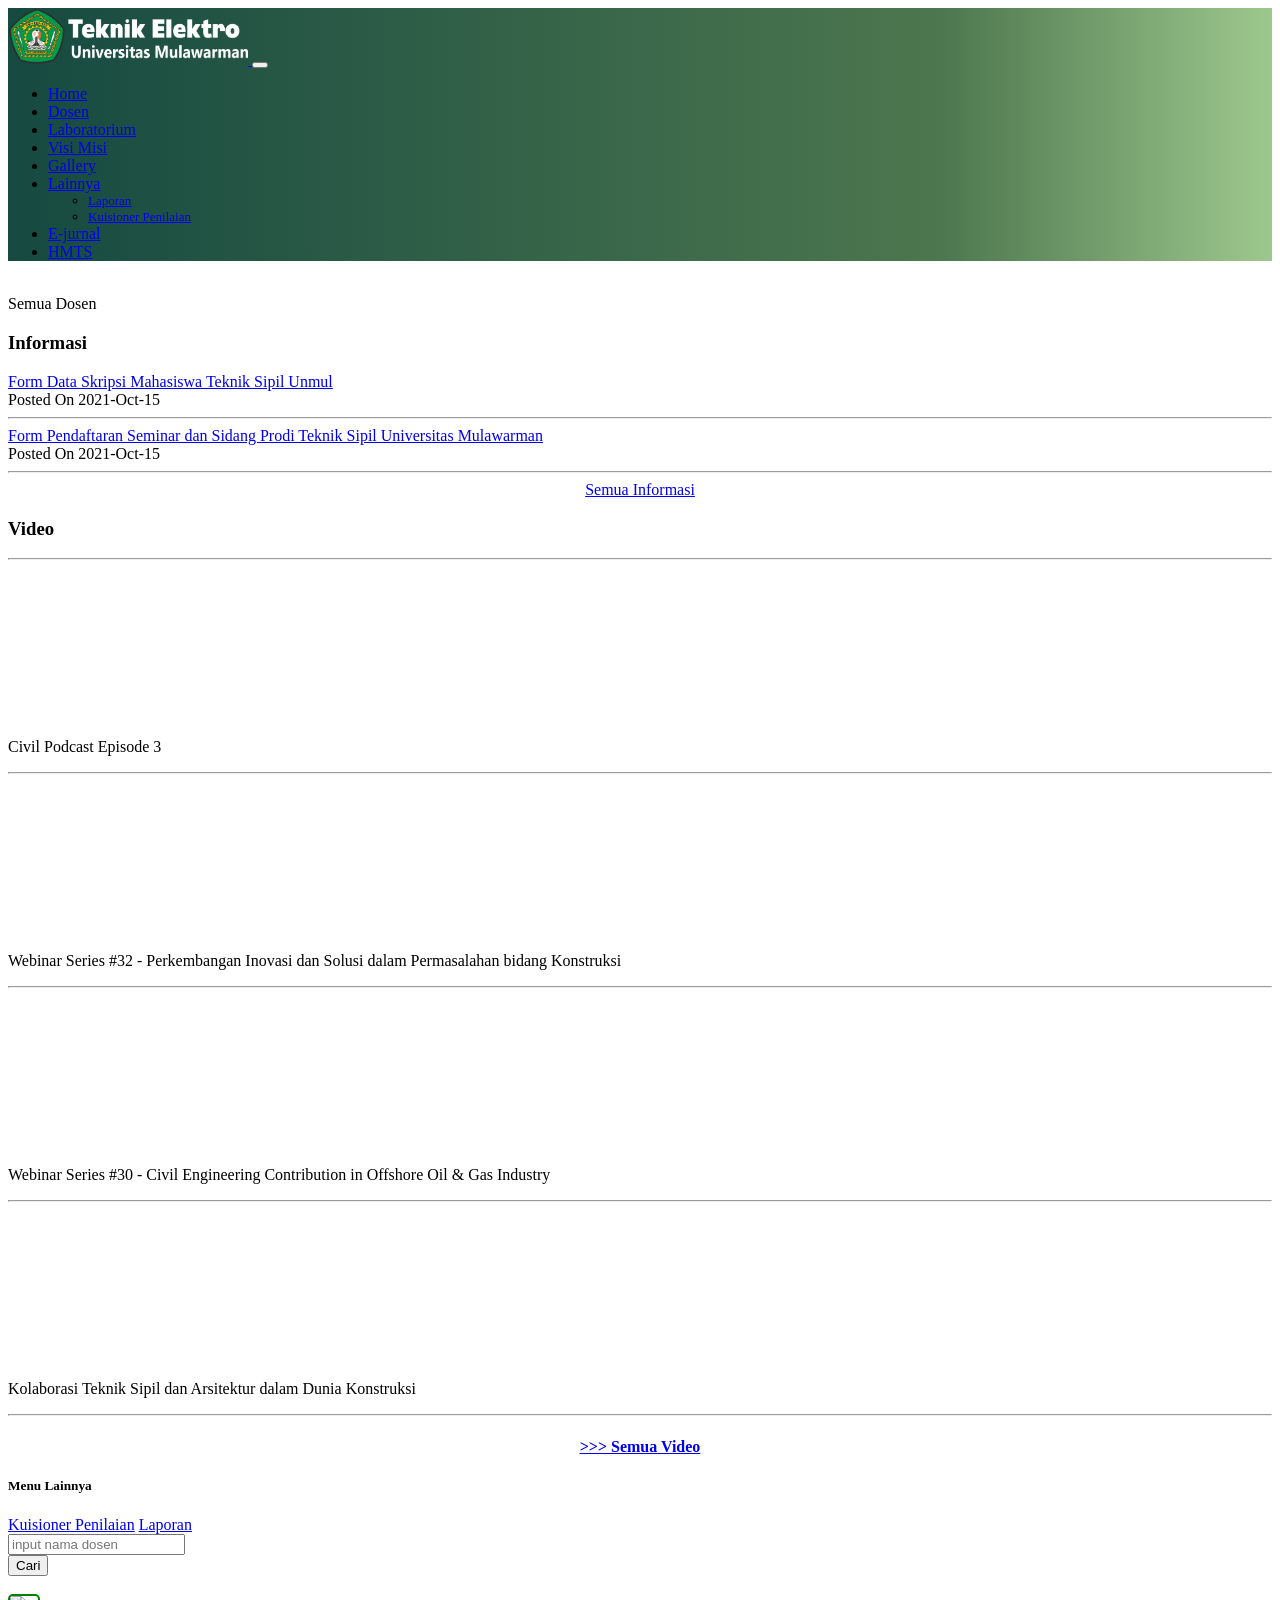
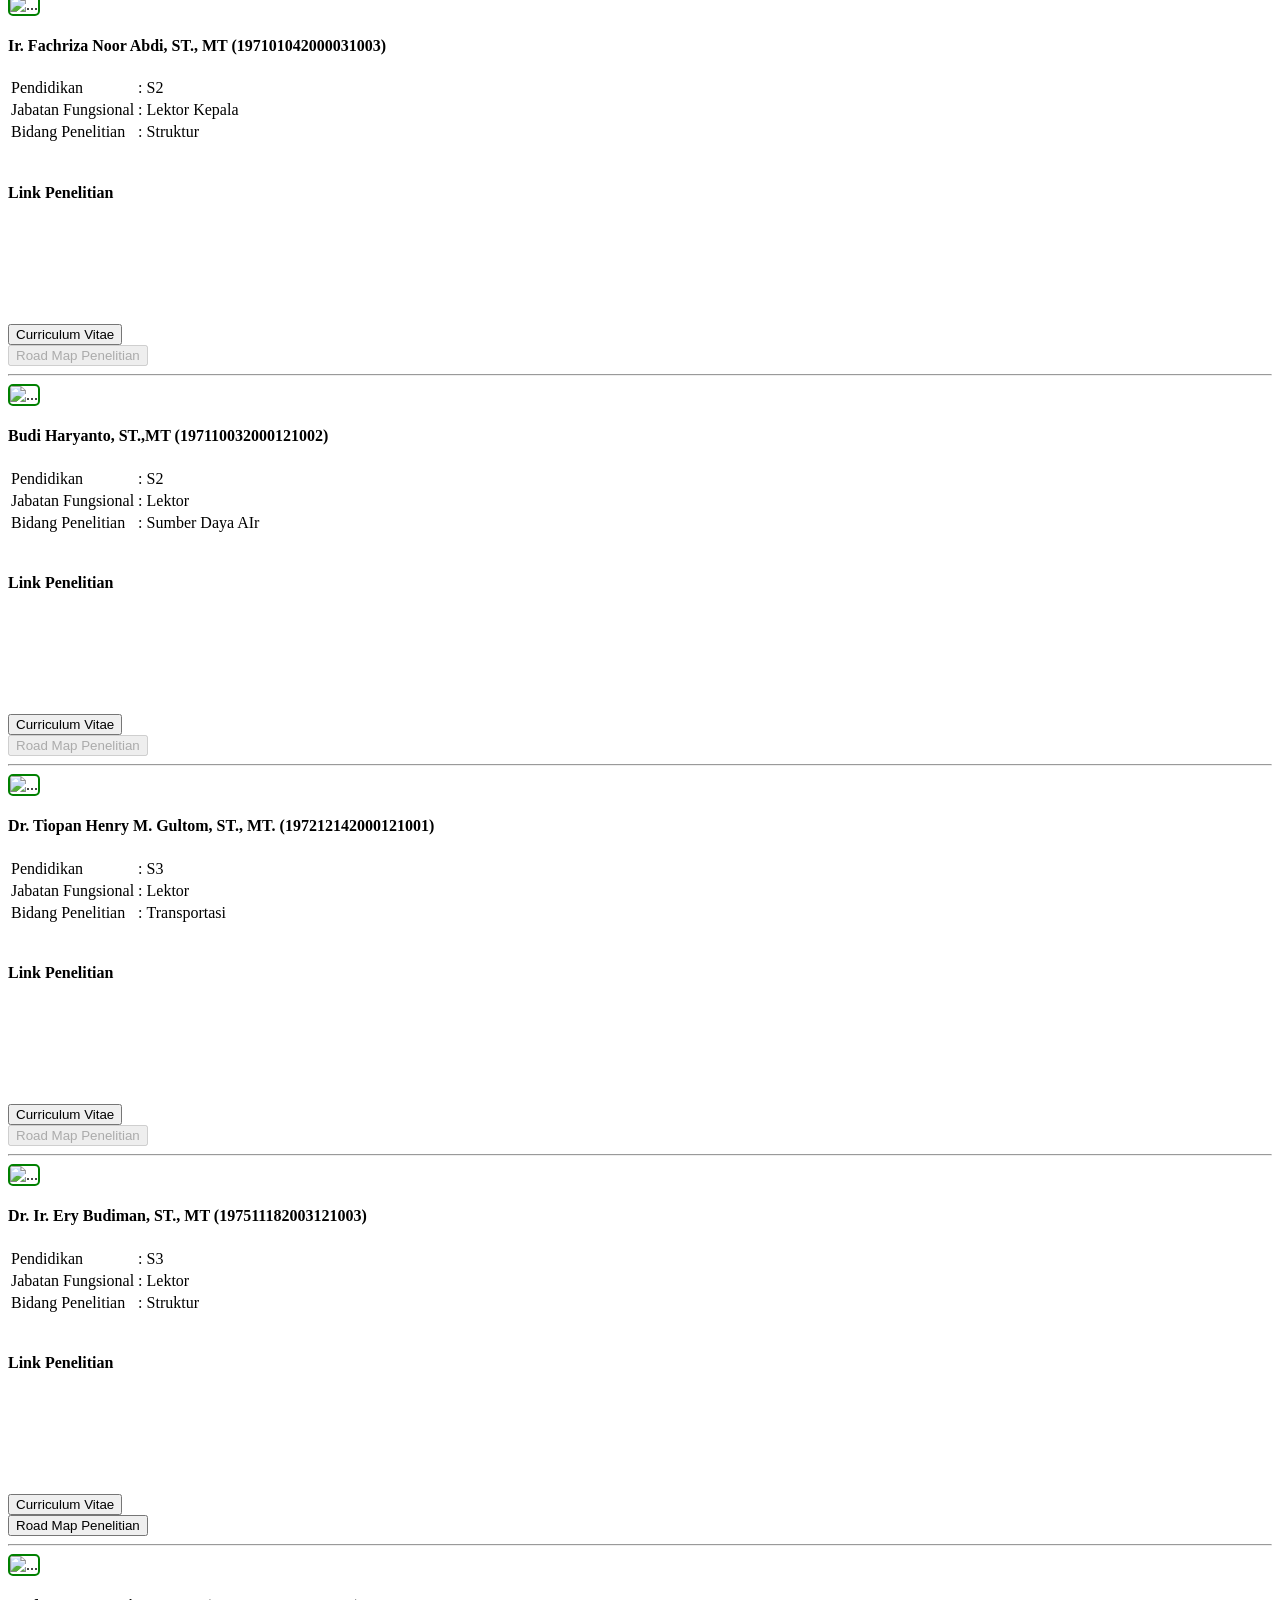
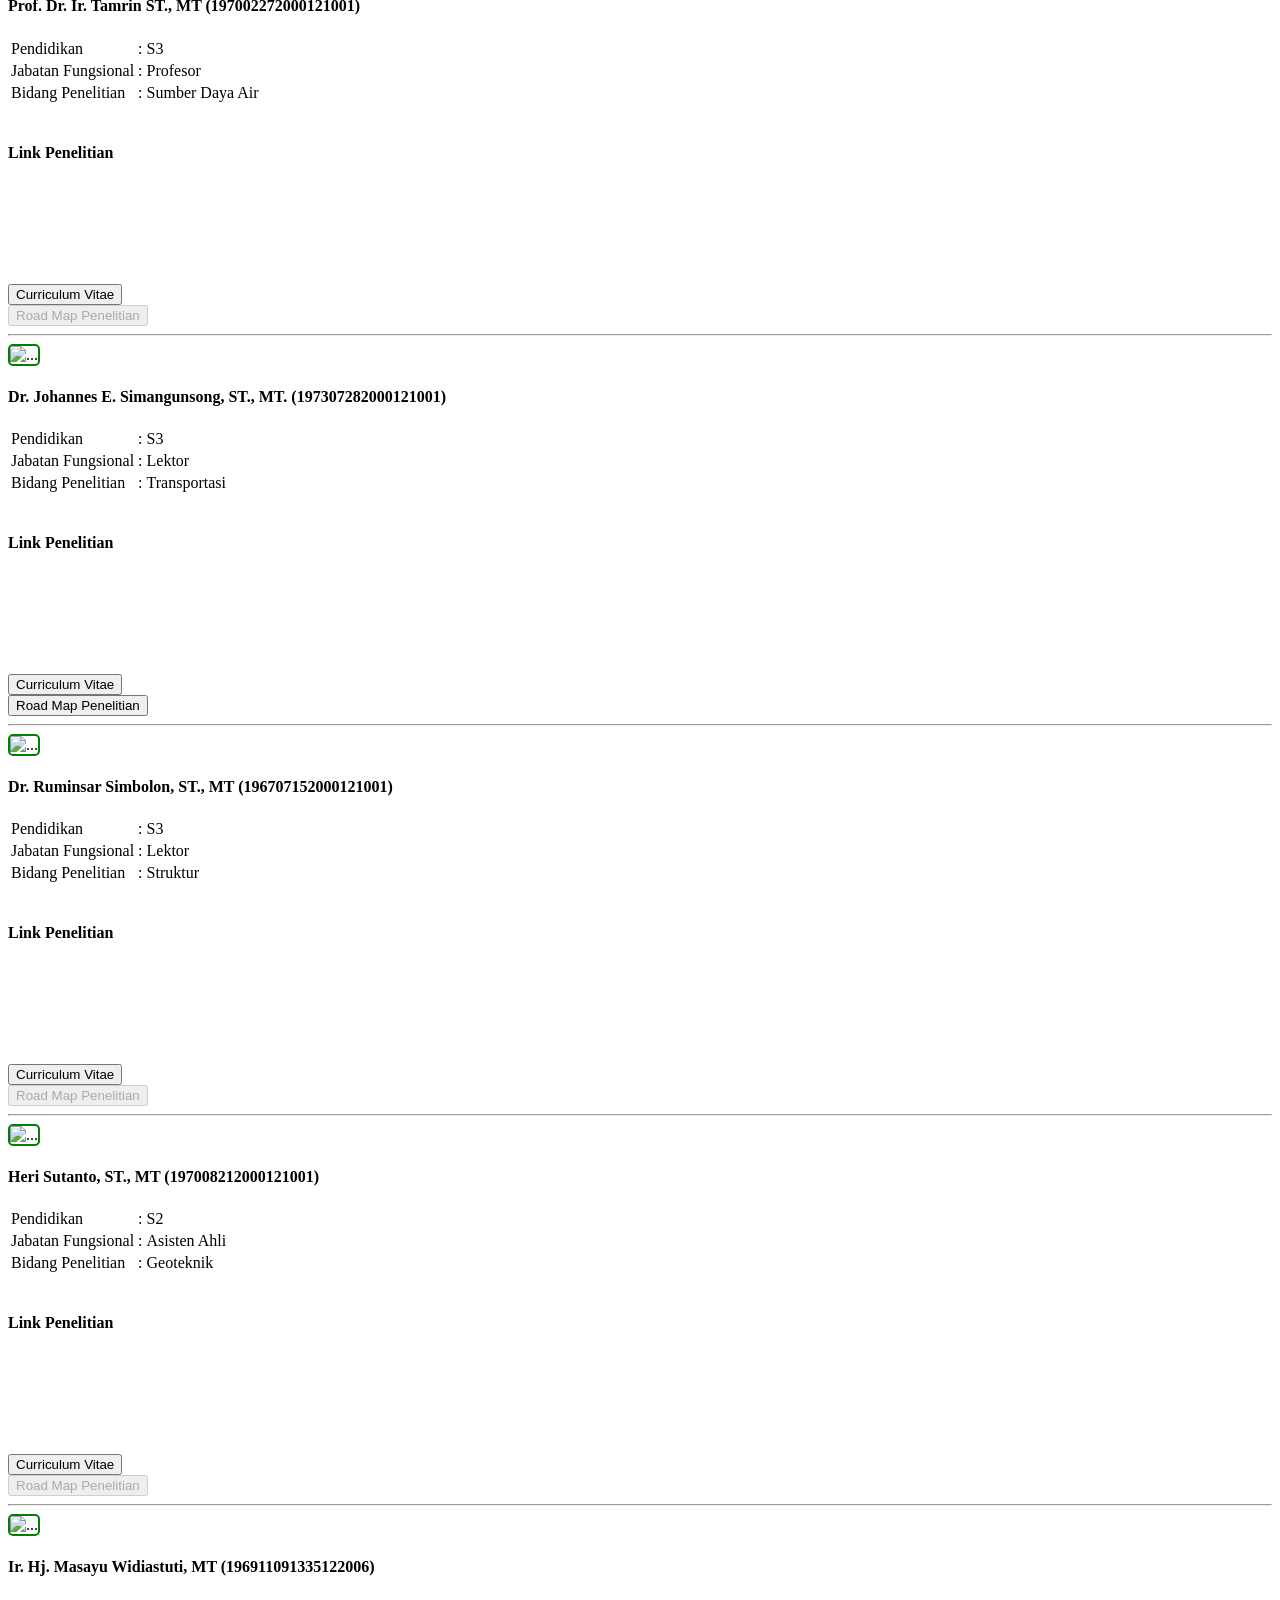
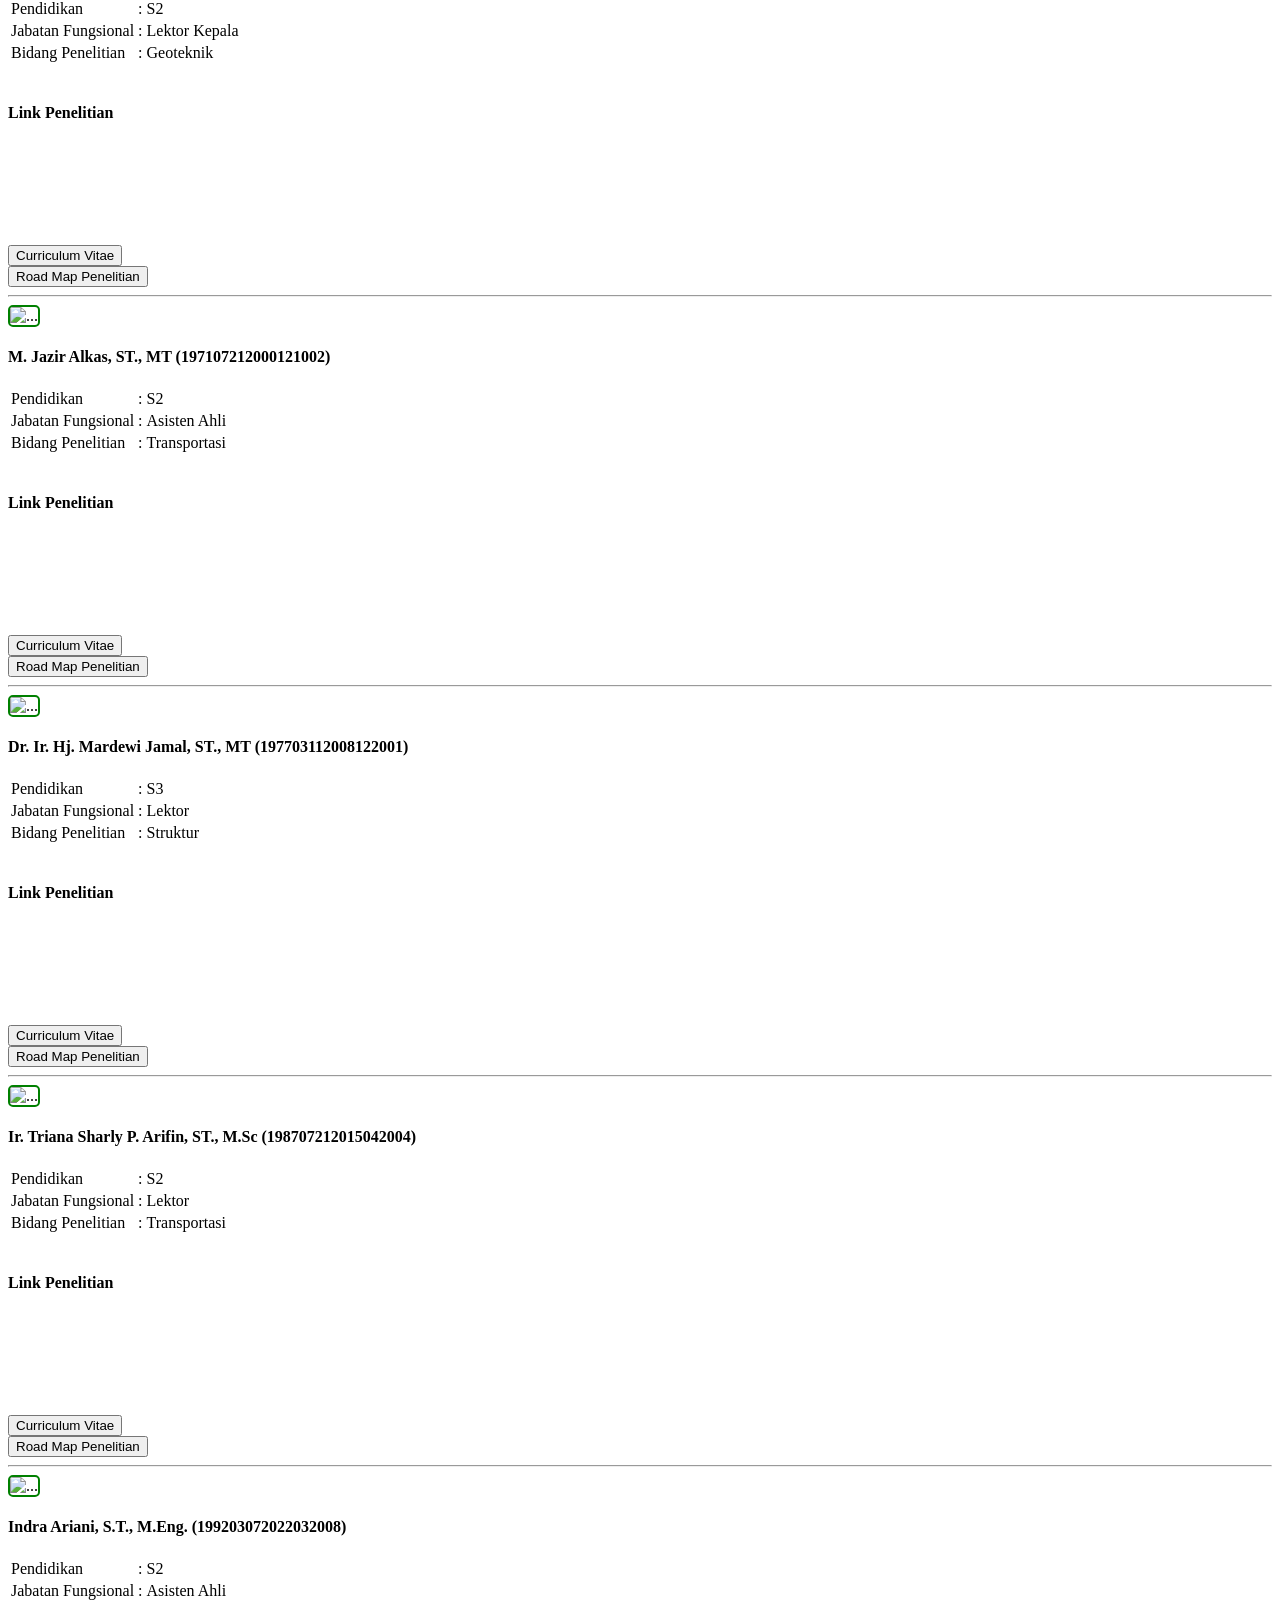
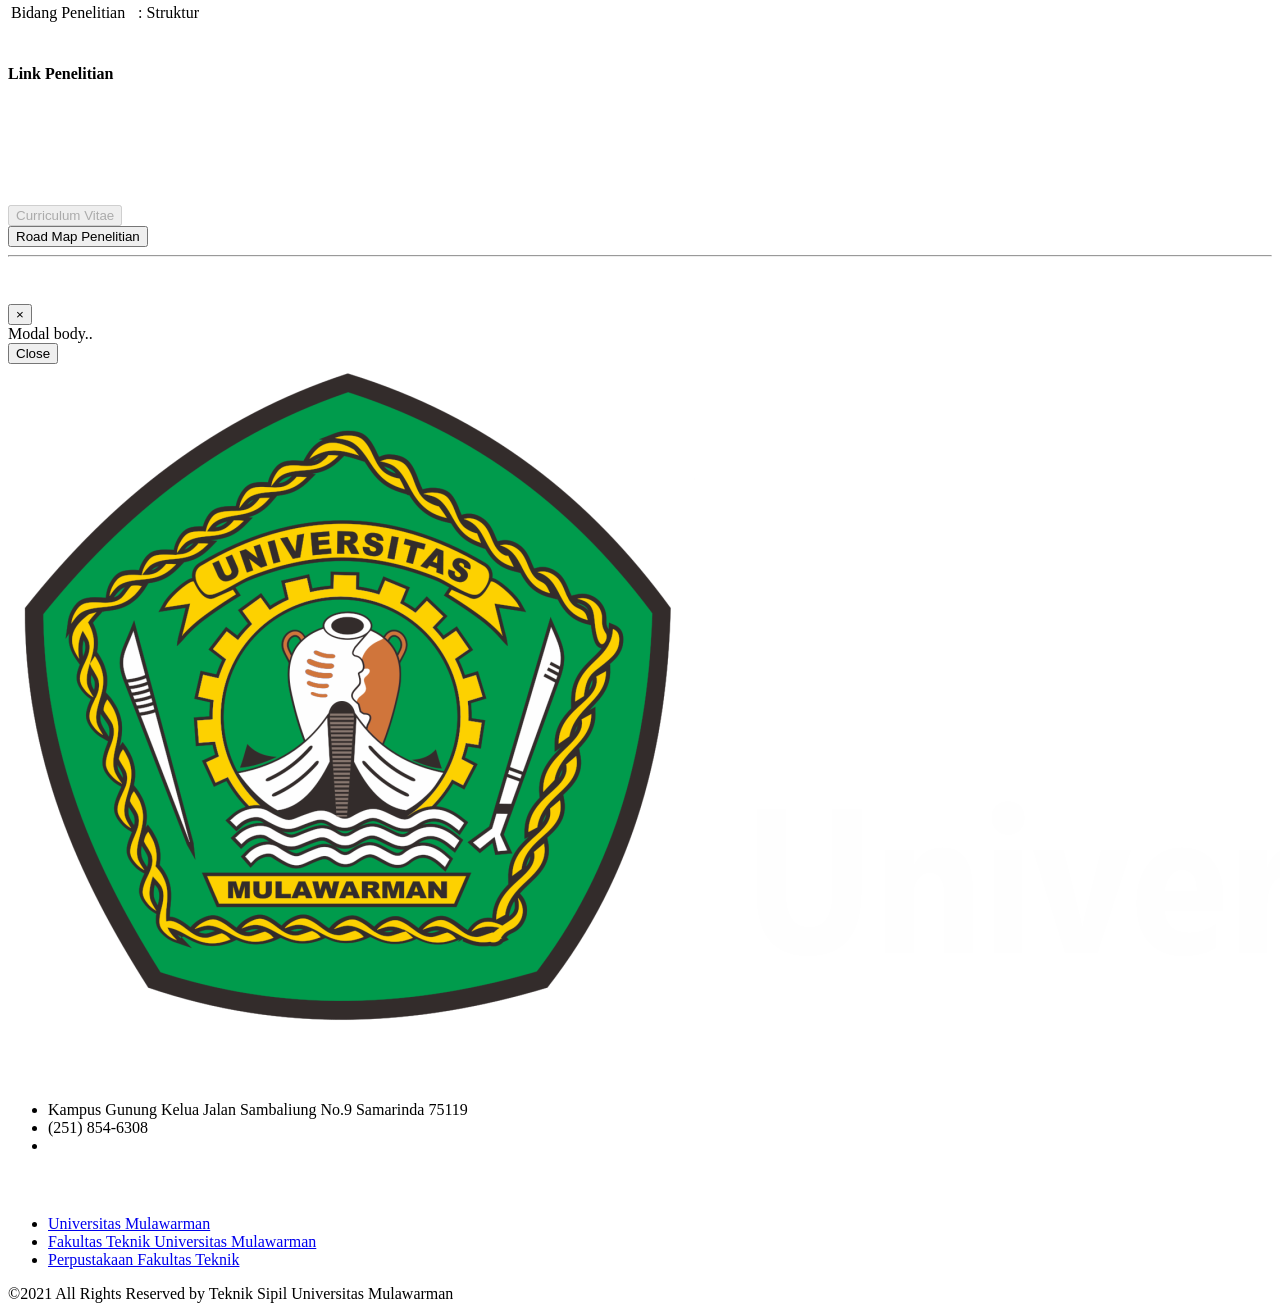
==== list/all-dosen.html @ d3663173 "Logo+Background" ====
<!doctype html>
	<html lang="en">

	<!-- Mirrored from wizixo.webestica.com/index.html by HTTrack Website Copier/3.x [XR&CO'2014], Wed, 20 May 2020 06:19:43 GMT -->
	
<!-- Mirrored from ts.ft.unmul.ac.id/list/all-dosen by HTTrack Website Copier/3.x [XR&CO'2014], Tue, 05 Nov 2024 01:50:19 GMT -->
<!-- Added by HTTrack --><meta http-equiv="content-type" content="text/html;charset=UTF-8" /><!-- /Added by HTTrack -->
<head>
		<title>Teknik Elektro</title>
		<meta charset="utf-8">
		<meta http-equiv="X-UA-Compatible" content="IE=edge" />
		<meta name="viewport" content="width=device-width, initial-scale=1">
		<meta name="author" content="Teknik Elektro Unmul">
		<meta name="description" content="Website Sistem Informasi Teknik Sipil Universitas Mulawarman">

		<!-- Favicon -->
		<!-- 	<link rel="shortcut icon" href="https://ts.ft.unmul.ac.id/user-layout/assets/images/favicon.ico"> -->

		<!-- Google Font -->
		<link href="https://fonts.googleapis.com/css?family=Poppins:300,400,500,600,700,800,900%7CPlayfair+Display:400,400i,700,700i%7CRoboto:400,400i,500,700" rel="stylesheet">

		<!-- Plugins CSS -->
		<link rel="stylesheet" type="text/css" href="../user-layout/assets/vendor/font-awesome/css/font-awesome.min.css" />
		<link rel="stylesheet" type="text/css" href="../user-layout/assets/vendor/themify-icons/css/themify-icons.css" />
		<link rel="stylesheet" type="text/css" href="../user-layout/assets/vendor/animate/animate.min.css" />
		<link rel="stylesheet" type="text/css" href="../user-layout/assets/vendor/fancybox/css/jquery.fancybox.min.css" />
		<link rel="stylesheet" type="text/css" href="../user-layout/assets/vendor/owlcarousel/css/owl.carousel.min.css" />
		<link rel="stylesheet" type="text/css" href="../user-layout/assets/vendor/swiper/css/swiper.min.css" />

		<!-- Theme CSS -->
		<link rel="stylesheet" type="text/css" href="../user-layout/assets/css/style.css" />
		<link rel="stylesheet" type="text/css" href="../user-layout/assets/css/custom.css" />
		<style type="text/css">
		header{
			background: rgb(22,74,65);
			background: -moz-linear-gradient(90deg, rgba(22,74,65,1) 0%, rgba(77,119,78,1) 74%, rgba(157,200,141,1) 100%);
			background: -webkit-linear-gradient(90deg, rgba(22,74,65,1) 0%, rgba(77,119,78,1) 74%, rgba(157,200,141,1) 100%);
			background: linear-gradient(90deg, rgba(22,74,65,1) 0%, rgba(77,119,78,1) 74%, rgba(157,200,141,1) 100%);
			filter: progid:DXImageTransform.Microsoft.gradient(startColorstr="#164a41",endColorstr="#9dc88d",GradientType=1);
		}
	</style>
		<style type="text/css">
		.text-content{
			text-align: justify;
  			text-justify: inter-word;
  			color: black;
  			
		}
		.paginate{
			align-content: center;
		}
	</style>
	<style>
		.img-custom{
			max-width: 150px;
			margin-bottom: 20px;
		}
		.img-gray{
			filter: grayscale(1);
		}
		.image-area{
			vertical-align: bottom !important;
		}
		.frame-doc{
			min-width: 90%;
			min-height: 700px;
			border: 4px solid rgb(17, 158, 17);
			border-radius: 10px;
		}
		.img-roadmap{
			border: 4px solid green;
			border-radius: 10px;
		}
	</style>

</head>

<body>
	

	<!-- =======================
		header Start-->
		<header class="header-static navbar-sticky navbar-light">
			<nav class="navbar navbar-expand-lg">
				<div class="container">
					<!-- Logo -->
					<a class="navbar-brand" href="#">
						<!-- SVG Logo Start -->
						<img style="width: 240px;" class="navbar-brand-item" src="../user-layout/images/logo%20sipil.png">
						<!-- SVG Logo End -->
					</a>
					<!-- Menu opener button -->
					<button class="navbar-toggler ml-auto" type="button" data-toggle="collapse" data-target="#navbarCollapse" aria-controls="navbarCollapse" aria-expanded="false" aria-label="Toggle navigation">
						<span class="navbar-toggler-icon"> </span>
					</button>
					<!-- Main Menu Start -->
					<div class="collapse navbar-collapse" id="navbarCollapse">
	<ul class="navbar-nav ml-auto">
		<!-- Menu item 1 Demos-->
		<li class="nav-item dropdown ">
			<a class="nav-link " href="../index.html" id="demosMenu" aria-haspopup="true" aria-expanded="false">Home</a>
		</li>
		<!-- Menu item 2 Blog-->
		<li class="nav-item dropdown active ">
			<a class="nav-link " href="all-dosen.html" id="blogMenu"  aria-haspopup="true" aria-expanded="false">Dosen</a>
		</li>
		<li class="nav-item dropdown ">
			<a class="nav-link " href="all-lab.html" id="blogMenu"  aria-haspopup="true" aria-expanded="false">Laboratorium</a>
		</li>
		<li class="nav-item dropdown ">
			<a class="nav-link " href="visi-misi.html" id="blogMenu"  aria-haspopup="true" aria-expanded="false">Visi Misi</a>
		</li>
		<li class="nav-item dropdown">
			<a class="nav-link " href="all-album.html" id="blogMenu"  aria-haspopup="true" aria-expanded="false">Gallery</a>
		</li>
		<li class="nav-item dropdown">
			<a class="nav-link dropdown-toggle" href="#" id="pagesMenu" data-toggle="dropdown" aria-haspopup="true" aria-expanded="false">Lainnya</a>
			<ul class="dropdown-menu" aria-labelledby="pagesMenu" style="font-size:13px !important;">
									
											<li> <a class="dropdown-item" href="../read/pages/laporan/read.html">Laporan</a></li>
														
											<li> <a class="dropdown-item" href="../read/pages/kuisioner-penilaian/read.html">Kuisioner Penilaian</a></li>
													
			</ul>
		</li>
		<li class="nav-item dropdown">
			<a class="nav-link " href="http://e-journals.unmul.ac.id/index.php/TS" id="blogMenu"  aria-haspopup="true" aria-expanded="false">E-jurnal</a>
		</li>
		<li class="nav-item dropdown">
			<a class="nav-link " href="../hmts.html" id="blogMenu"  aria-haspopup="true" aria-expanded="false">HMTS</a>
		</li>
		
	</ul>
</div>				</div>
			</nav>
			<!-- Logo Nav End -->
		</header>
	<!-- =======================
		header End-->

	<!-- =======================
		Main Banner -->
					

		<section class="blog-page pb-0">
			<div class="container">
				<div class="row">
					<div class="col-md-12">
	<br>
	<div class="alert alert-secondary" role="alert">
  		Semua Dosen
	</div>
</div>
											<aside class="col-md-3 sidebar order-last">
	<!-- Text Widget -->
	<div class="widget">
		<h3 class="widget-title"><i class="fa fa-bullhorn"></i>	Informasi</h3>
		<div class="alert alert-warning">
						<dt><a href="../read/informasi/form-data-skripsi-mahasiswa-teknik-sipil-unmul/read.html">Form Data Skripsi Mahasiswa Teknik Sipil Unmul</a></dt>
			<span class="post-meta"><i class="fa fa-calendar-o"></i> Posted On 2021-Oct-15</span>
			<hr>
						<dt><a href="../read/informasi/form-pendaftaran-seminar-dan-sidang-prodi-teknik-sipil-universitas-mulawarman/read.html">Form Pendaftaran Seminar dan Sidang Prodi Teknik Sipil Universitas Mulawarman</a></dt>
			<span class="post-meta"><i class="fa fa-calendar-o"></i> Posted On 2021-Oct-15</span>
			<hr>
						<dt align="center"><a href="all-informasi.html">Semua Informasi</a></dt>
		</div>
	</div>

	<!-- Newsletter Widget -->
	<div class="widget widget-newsletter">
		<h3 class="widget-title"><i class="fa fa-video-camera"></i>	Video</h3>
		<hr>
				<iframe width="100%" height="50%" src="https://www.youtube.com/embed/1e3mA8kJFEo?si=sanrrgH0SqH-kEoU" title="YouTube video player" frameborder="0" allow="accelerometer; autoplay; clipboard-write; encrypted-media; gyroscope; picture-in-picture" allowfullscreen></iframe>
		<p class="mb-1">Civil Podcast Episode 3</p>
		<hr>
				<iframe width="100%" height="50%" src="https://www.youtube.com/embed/mRT-1fsSPmo" title="YouTube video player" frameborder="0" allow="accelerometer; autoplay; clipboard-write; encrypted-media; gyroscope; picture-in-picture" allowfullscreen></iframe>
		<p class="mb-1">Webinar Series #32 - Perkembangan Inovasi dan Solusi dalam Permasalahan bidang Konstruksi</p>
		<hr>
				<iframe width="100%" height="50%" src="https://www.youtube.com/embed/dL3KOIiR88o" title="YouTube video player" frameborder="0" allow="accelerometer; autoplay; clipboard-write; encrypted-media; gyroscope; picture-in-picture" allowfullscreen></iframe>
		<p class="mb-1">Webinar Series #30 - Civil Engineering Contribution in Offshore Oil &amp; Gas Industry</p>
		<hr>
				<iframe width="100%" height="50%" src="https://www.youtube.com/embed/KZdJijsfOsA" title="YouTube video player" frameborder="0" allow="accelerometer; autoplay; clipboard-write; encrypted-media; gyroscope; picture-in-picture" allowfullscreen></iframe>
		<p class="mb-1">Kolaborasi Teknik Sipil dan Arsitektur dalam Dunia Konstruksi</p>
		<hr>
				<h4 align="center"><a href="all-videos.html">>>> Semua Video</a></h4>
	</div>

	<!-- Posts Widget -->
	<!-- Tag Widget -->
	<div class="widget">
		<h5 class="widget-title">Menu Lainnya</h5>
		<div class="tags">
						<a href="../read/pages/kuisioner-penilaian/read.html">Kuisioner Penilaian</a>
						<a href="../read/pages/laporan/read.html">Laporan</a>
					</div>
	</div>
</aside>											<div class="col-md-9">
		<form method="GET" action="https://ts.ft.unmul.ac.id/list/all-dosen" accept-charset="UTF-8">
		<div class="row">
			<div class="col-md-10">
				<input class="form-control" placeholder="input nama dosen" name="nama" type="text">
			</div>
			<div class="col-md-2">
				<button class="btn btn-success btn-block">Cari</button>
			</div>
		</div>
		<br>
		</form>

						<div class="media">
			<img  style="width:20%; height: 100%; border-radius: 5px; border: 2px solid green;" src="../images/dosen/eZ5jI8bdmJtWnHFl9Ah6.jpg" class="mr-3" alt="...">
			<div class="media-body">
				<h4 class="mt-0">Ir. Fachriza Noor Abdi, ST., MT (197101042000031003)</h4>
				<table style="color:black;">
					<tr>
						<td>Pendidikan</td>
						<td>:</td>
						<td>S2</td>
					</tr>
					<tr>
						<td>Jabatan Fungsional</td>
						<td>:</td>
						<td>Lektor Kepala</td>
					</tr>
					<tr>
						<td>Bidang Penelitian</td>
						<td>:</td>
						<td>Struktur</td>
					</tr>
				</table>
				<br>
				<h4 class="mt-0">Link Penelitian</h4>
				
				<div class="row">
					<div class="col-md-3">
						<a  href="https://scholar.google.co.id/citations?user=jfR_RO0AAAAJ&amp;hl=en" target="_blank" >
							<img style="margin-top:5px;" class="img-custom " src="../logo/schoolar.png" alt="">
						</a>
					</div>
					<div class="col-md-3">
						<a  href="https://orcid.org/0000-0001-6441-1982" target="_blank" >
							<img class="img-custom " src="../logo/orchid.png" alt="">
						</a>
					</div>
					<div class="col-md-3">
						<a >
							<img class="img-custom  img-gray " src="../logo/scopus.png" alt="">
						</a>
					</div>
					<div class="col-md-3">
						<a  href="https://sinta.kemdikbud.go.id/authors/profile/5980255" target="_blank" >
							<img class="img-custom " src="../logo/sinta.png" alt="">
						</a>
					</div>
				</div>
				<div class="row">
					<div class="col-md-4">
						<button title="Curriculum Vitae"  file_asset = "https://ts.ft.unmul.ac.id/cv/kxIrcVvC2G.pdf"  class="btn btn-success btn-sm btn-cv btn-block" >
							Curriculum Vitae <i class="fa fa-eye"></i>
						</button>
					</div>
					<div class="col-md-4">
						<button title="Road Map Penelitian" src_file="https://ts.ft.unmul.ac.id/images/road_map/"  disabled class="btn btn-secondary btn-sm btn-block" >Road Map Penelitian  <i class="fa fa-eye"></i></button>
					</div>
				</div>
			</div>
		</div>
		<hr>
				<div class="media">
			<img  style="width:20%; height: 100%; border-radius: 5px; border: 2px solid green;" src="../images/dosen/PNdC8UUzMSsdzVcMT1QI.jpg" class="mr-3" alt="...">
			<div class="media-body">
				<h4 class="mt-0">Budi Haryanto, ST.,MT (197110032000121002)</h4>
				<table style="color:black;">
					<tr>
						<td>Pendidikan</td>
						<td>:</td>
						<td>S2</td>
					</tr>
					<tr>
						<td>Jabatan Fungsional</td>
						<td>:</td>
						<td>Lektor</td>
					</tr>
					<tr>
						<td>Bidang Penelitian</td>
						<td>:</td>
						<td>Sumber Daya AIr</td>
					</tr>
				</table>
				<br>
				<h4 class="mt-0">Link Penelitian</h4>
				
				<div class="row">
					<div class="col-md-3">
						<a >
							<img style="margin-top:5px;" class="img-custom  img-gray " src="../logo/schoolar.png" alt="">
						</a>
					</div>
					<div class="col-md-3">
						<a >
							<img class="img-custom  img-gray " src="../logo/orchid.png" alt="">
						</a>
					</div>
					<div class="col-md-3">
						<a >
							<img class="img-custom  img-gray " src="../logo/scopus.png" alt="">
						</a>
					</div>
					<div class="col-md-3">
						<a >
							<img class="img-custom  img-gray " src="../logo/sinta.png" alt="">
						</a>
					</div>
				</div>
				<div class="row">
					<div class="col-md-4">
						<button title="Curriculum Vitae"  file_asset = "https://ts.ft.unmul.ac.id/cv/dAzbrbhvyg.pdf"  class="btn btn-success btn-sm btn-cv btn-block" >
							Curriculum Vitae <i class="fa fa-eye"></i>
						</button>
					</div>
					<div class="col-md-4">
						<button title="Road Map Penelitian" src_file="https://ts.ft.unmul.ac.id/images/road_map/"  disabled class="btn btn-secondary btn-sm btn-block" >Road Map Penelitian  <i class="fa fa-eye"></i></button>
					</div>
				</div>
			</div>
		</div>
		<hr>
				<div class="media">
			<img  style="width:20%; height: 100%; border-radius: 5px; border: 2px solid green;" src="../images/dosen/05p8zrWwWrgdZOTdfGL1.jpg" class="mr-3" alt="...">
			<div class="media-body">
				<h4 class="mt-0">Dr. Tiopan Henry M. Gultom, ST., MT. (197212142000121001)</h4>
				<table style="color:black;">
					<tr>
						<td>Pendidikan</td>
						<td>:</td>
						<td>S3</td>
					</tr>
					<tr>
						<td>Jabatan Fungsional</td>
						<td>:</td>
						<td>Lektor</td>
					</tr>
					<tr>
						<td>Bidang Penelitian</td>
						<td>:</td>
						<td>Transportasi</td>
					</tr>
				</table>
				<br>
				<h4 class="mt-0">Link Penelitian</h4>
				
				<div class="row">
					<div class="col-md-3">
						<a  href="https://scholar.google.com/citations?hl=en&amp;user=c76IU8YAAAAJ" target="_blank" >
							<img style="margin-top:5px;" class="img-custom " src="../logo/schoolar.png" alt="">
						</a>
					</div>
					<div class="col-md-3">
						<a >
							<img class="img-custom  img-gray " src="../logo/orchid.png" alt="">
						</a>
					</div>
					<div class="col-md-3">
						<a >
							<img class="img-custom  img-gray " src="../logo/scopus.png" alt="">
						</a>
					</div>
					<div class="col-md-3">
						<a  href="https://sinta.kemdikbud.go.id/authors/profile/6680512" target="_blank" >
							<img class="img-custom " src="../logo/sinta.png" alt="">
						</a>
					</div>
				</div>
				<div class="row">
					<div class="col-md-4">
						<button title="Curriculum Vitae"  file_asset = "https://ts.ft.unmul.ac.id/cv/v9AvHOojqV.pdf"  class="btn btn-success btn-sm btn-cv btn-block" >
							Curriculum Vitae <i class="fa fa-eye"></i>
						</button>
					</div>
					<div class="col-md-4">
						<button title="Road Map Penelitian" src_file="https://ts.ft.unmul.ac.id/images/road_map/"  disabled class="btn btn-secondary btn-sm btn-block" >Road Map Penelitian  <i class="fa fa-eye"></i></button>
					</div>
				</div>
			</div>
		</div>
		<hr>
				<div class="media">
			<img  style="width:20%; height: 100%; border-radius: 5px; border: 2px solid green;" src="../images/dosen/pgN40hGynXdllklCiqSN.jpg" class="mr-3" alt="...">
			<div class="media-body">
				<h4 class="mt-0">Dr. Ir. Ery Budiman, ST., MT (197511182003121003)</h4>
				<table style="color:black;">
					<tr>
						<td>Pendidikan</td>
						<td>:</td>
						<td>S3</td>
					</tr>
					<tr>
						<td>Jabatan Fungsional</td>
						<td>:</td>
						<td>Lektor</td>
					</tr>
					<tr>
						<td>Bidang Penelitian</td>
						<td>:</td>
						<td>Struktur</td>
					</tr>
				</table>
				<br>
				<h4 class="mt-0">Link Penelitian</h4>
				
				<div class="row">
					<div class="col-md-3">
						<a  href="https://scholar.google.com/citations?hl=en&amp;user=sguZPdEAAAAJ" target="_blank" >
							<img style="margin-top:5px;" class="img-custom " src="../logo/schoolar.png" alt="">
						</a>
					</div>
					<div class="col-md-3">
						<a >
							<img class="img-custom  img-gray " src="../logo/orchid.png" alt="">
						</a>
					</div>
					<div class="col-md-3">
						<a  href="https://www.scopus.com/authid/detail.uri?authorId=57189311260" target="_blank" >
							<img class="img-custom " src="../logo/scopus.png" alt="">
						</a>
					</div>
					<div class="col-md-3">
						<a  href="https://sinta.kemdikbud.go.id/authors/profile/6156776/?view=garuda" target="_blank" >
							<img class="img-custom " src="../logo/sinta.png" alt="">
						</a>
					</div>
				</div>
				<div class="row">
					<div class="col-md-4">
						<button title="Curriculum Vitae"  file_asset = "https://ts.ft.unmul.ac.id/cv/1aHXIh7gjI.pdf"  class="btn btn-success btn-sm btn-cv btn-block" >
							Curriculum Vitae <i class="fa fa-eye"></i>
						</button>
					</div>
					<div class="col-md-4">
						<button title="Road Map Penelitian" src_file="https://ts.ft.unmul.ac.id/images/road_map/JLB5weG5lX.jpg"  class="btn btn-road_map btn-info btn-sm btn-block"  >Road Map Penelitian  <i class="fa fa-eye"></i></button>
					</div>
				</div>
			</div>
		</div>
		<hr>
				<div class="media">
			<img  style="width:20%; height: 100%; border-radius: 5px; border: 2px solid green;" src="../images/dosen/co8AH9vhbmmEBYgEyLxz.jpg" class="mr-3" alt="...">
			<div class="media-body">
				<h4 class="mt-0">Prof. Dr. Ir. Tamrin ST., MT (197002272000121001)</h4>
				<table style="color:black;">
					<tr>
						<td>Pendidikan</td>
						<td>:</td>
						<td>S3</td>
					</tr>
					<tr>
						<td>Jabatan Fungsional</td>
						<td>:</td>
						<td>Profesor</td>
					</tr>
					<tr>
						<td>Bidang Penelitian</td>
						<td>:</td>
						<td>Sumber Daya Air</td>
					</tr>
				</table>
				<br>
				<h4 class="mt-0">Link Penelitian</h4>
				
				<div class="row">
					<div class="col-md-3">
						<a  href="https://scholar.google.com/citations?user=KXoZTgoAAAAJ&amp;hl=en&amp;oi=sra" target="_blank" >
							<img style="margin-top:5px;" class="img-custom " src="../logo/schoolar.png" alt="">
						</a>
					</div>
					<div class="col-md-3">
						<a >
							<img class="img-custom  img-gray " src="../logo/orchid.png" alt="">
						</a>
					</div>
					<div class="col-md-3">
						<a  href="https://www.scopus.com/authid/detail.uri?authorId=57351047500" target="_blank" >
							<img class="img-custom " src="../logo/scopus.png" alt="">
						</a>
					</div>
					<div class="col-md-3">
						<a  href="https://sinta.kemdikbud.go.id/authors/profile/6650817" target="_blank" >
							<img class="img-custom " src="../logo/sinta.png" alt="">
						</a>
					</div>
				</div>
				<div class="row">
					<div class="col-md-4">
						<button title="Curriculum Vitae"  file_asset = "https://ts.ft.unmul.ac.id/cv/C7qusDlH7Z.pdf"  class="btn btn-success btn-sm btn-cv btn-block" >
							Curriculum Vitae <i class="fa fa-eye"></i>
						</button>
					</div>
					<div class="col-md-4">
						<button title="Road Map Penelitian" src_file="https://ts.ft.unmul.ac.id/images/road_map/"  disabled class="btn btn-secondary btn-sm btn-block" >Road Map Penelitian  <i class="fa fa-eye"></i></button>
					</div>
				</div>
			</div>
		</div>
		<hr>
				<div class="media">
			<img  style="width:20%; height: 100%; border-radius: 5px; border: 2px solid green;" src="../images/dosen/GFnpYy440VSq9ZwhReip.jpg" class="mr-3" alt="...">
			<div class="media-body">
				<h4 class="mt-0">Dr. Johannes E. Simangunsong, ST., MT. (197307282000121001)</h4>
				<table style="color:black;">
					<tr>
						<td>Pendidikan</td>
						<td>:</td>
						<td>S3</td>
					</tr>
					<tr>
						<td>Jabatan Fungsional</td>
						<td>:</td>
						<td>Lektor</td>
					</tr>
					<tr>
						<td>Bidang Penelitian</td>
						<td>:</td>
						<td>Transportasi</td>
					</tr>
				</table>
				<br>
				<h4 class="mt-0">Link Penelitian</h4>
				
				<div class="row">
					<div class="col-md-3">
						<a  href="https://scholar.google.com/citations?hl=en&amp;user=ykxLfSIAAAAJ" target="_blank" >
							<img style="margin-top:5px;" class="img-custom " src="../logo/schoolar.png" alt="">
						</a>
					</div>
					<div class="col-md-3">
						<a >
							<img class="img-custom  img-gray " src="../logo/orchid.png" alt="">
						</a>
					</div>
					<div class="col-md-3">
						<a >
							<img class="img-custom  img-gray " src="../logo/scopus.png" alt="">
						</a>
					</div>
					<div class="col-md-3">
						<a >
							<img class="img-custom  img-gray " src="../logo/sinta.png" alt="">
						</a>
					</div>
				</div>
				<div class="row">
					<div class="col-md-4">
						<button title="Curriculum Vitae"  file_asset = "https://ts.ft.unmul.ac.id/cv/ZHVbNqzUx2.pdf"  class="btn btn-success btn-sm btn-cv btn-block" >
							Curriculum Vitae <i class="fa fa-eye"></i>
						</button>
					</div>
					<div class="col-md-4">
						<button title="Road Map Penelitian" src_file="https://ts.ft.unmul.ac.id/images/road_map/CI3Cyrqsih.png"  class="btn btn-road_map btn-info btn-sm btn-block"  >Road Map Penelitian  <i class="fa fa-eye"></i></button>
					</div>
				</div>
			</div>
		</div>
		<hr>
				<div class="media">
			<img  style="width:20%; height: 100%; border-radius: 5px; border: 2px solid green;" src="../images/dosen/2PGIkQuMz4uYafm2QBEU.jpg" class="mr-3" alt="...">
			<div class="media-body">
				<h4 class="mt-0">Dr. Ruminsar Simbolon, ST., MT (196707152000121001)</h4>
				<table style="color:black;">
					<tr>
						<td>Pendidikan</td>
						<td>:</td>
						<td>S3</td>
					</tr>
					<tr>
						<td>Jabatan Fungsional</td>
						<td>:</td>
						<td>Lektor</td>
					</tr>
					<tr>
						<td>Bidang Penelitian</td>
						<td>:</td>
						<td>Struktur</td>
					</tr>
				</table>
				<br>
				<h4 class="mt-0">Link Penelitian</h4>
				
				<div class="row">
					<div class="col-md-3">
						<a >
							<img style="margin-top:5px;" class="img-custom  img-gray " src="../logo/schoolar.png" alt="">
						</a>
					</div>
					<div class="col-md-3">
						<a >
							<img class="img-custom  img-gray " src="../logo/orchid.png" alt="">
						</a>
					</div>
					<div class="col-md-3">
						<a  href="https://www.scopus.com/authid/detail.uri?authorId=57216851406" target="_blank" >
							<img class="img-custom " src="../logo/scopus.png" alt="">
						</a>
					</div>
					<div class="col-md-3">
						<a >
							<img class="img-custom  img-gray " src="../logo/sinta.png" alt="">
						</a>
					</div>
				</div>
				<div class="row">
					<div class="col-md-4">
						<button title="Curriculum Vitae"  file_asset = "https://ts.ft.unmul.ac.id/cv/oH8Wwgl5yK.pdf"  class="btn btn-success btn-sm btn-cv btn-block" >
							Curriculum Vitae <i class="fa fa-eye"></i>
						</button>
					</div>
					<div class="col-md-4">
						<button title="Road Map Penelitian" src_file="https://ts.ft.unmul.ac.id/images/road_map/"  disabled class="btn btn-secondary btn-sm btn-block" >Road Map Penelitian  <i class="fa fa-eye"></i></button>
					</div>
				</div>
			</div>
		</div>
		<hr>
				<div class="media">
			<img  style="width:20%; height: 100%; border-radius: 5px; border: 2px solid green;" src="../images/dosen/RfJwNHgnzCS3Dt2gvMCa.jpg" class="mr-3" alt="...">
			<div class="media-body">
				<h4 class="mt-0">Heri Sutanto, ST., MT (197008212000121001)</h4>
				<table style="color:black;">
					<tr>
						<td>Pendidikan</td>
						<td>:</td>
						<td>S2</td>
					</tr>
					<tr>
						<td>Jabatan Fungsional</td>
						<td>:</td>
						<td>Asisten Ahli</td>
					</tr>
					<tr>
						<td>Bidang Penelitian</td>
						<td>:</td>
						<td>Geoteknik</td>
					</tr>
				</table>
				<br>
				<h4 class="mt-0">Link Penelitian</h4>
				
				<div class="row">
					<div class="col-md-3">
						<a  href="https://scholar.google.com/citations?hl=en&amp;user=dxpGpf0AAAAJ" target="_blank" >
							<img style="margin-top:5px;" class="img-custom " src="../logo/schoolar.png" alt="">
						</a>
					</div>
					<div class="col-md-3">
						<a >
							<img class="img-custom  img-gray " src="../logo/orchid.png" alt="">
						</a>
					</div>
					<div class="col-md-3">
						<a >
							<img class="img-custom  img-gray " src="../logo/scopus.png" alt="">
						</a>
					</div>
					<div class="col-md-3">
						<a >
							<img class="img-custom  img-gray " src="../logo/sinta.png" alt="">
						</a>
					</div>
				</div>
				<div class="row">
					<div class="col-md-4">
						<button title="Curriculum Vitae"  file_asset = "https://ts.ft.unmul.ac.id/cv/HTm0YqHKBD.pdf"  class="btn btn-success btn-sm btn-cv btn-block" >
							Curriculum Vitae <i class="fa fa-eye"></i>
						</button>
					</div>
					<div class="col-md-4">
						<button title="Road Map Penelitian" src_file="https://ts.ft.unmul.ac.id/images/road_map/"  disabled class="btn btn-secondary btn-sm btn-block" >Road Map Penelitian  <i class="fa fa-eye"></i></button>
					</div>
				</div>
			</div>
		</div>
		<hr>
				<div class="media">
			<img  style="width:20%; height: 100%; border-radius: 5px; border: 2px solid green;" src="../images/dosen/n9AEEvWQjgBxhl1SiVtn.jpg" class="mr-3" alt="...">
			<div class="media-body">
				<h4 class="mt-0">Ir. Hj. Masayu Widiastuti, MT (196911091335122006)</h4>
				<table style="color:black;">
					<tr>
						<td>Pendidikan</td>
						<td>:</td>
						<td>S2</td>
					</tr>
					<tr>
						<td>Jabatan Fungsional</td>
						<td>:</td>
						<td>Lektor Kepala</td>
					</tr>
					<tr>
						<td>Bidang Penelitian</td>
						<td>:</td>
						<td>Geoteknik</td>
					</tr>
				</table>
				<br>
				<h4 class="mt-0">Link Penelitian</h4>
				
				<div class="row">
					<div class="col-md-3">
						<a  href="https://scholar.google.com/citations?hl=en&amp;user=rRM-6bEAAAAJ" target="_blank" >
							<img style="margin-top:5px;" class="img-custom " src="../logo/schoolar.png" alt="">
						</a>
					</div>
					<div class="col-md-3">
						<a >
							<img class="img-custom  img-gray " src="../logo/orchid.png" alt="">
						</a>
					</div>
					<div class="col-md-3">
						<a  href="https://www.scopus.com/authid/detail.uri?authorId=57225081584" target="_blank" >
							<img class="img-custom " src="../logo/scopus.png" alt="">
						</a>
					</div>
					<div class="col-md-3">
						<a  href="https://sinta.kemdikbud.go.id/authors/profile/6817893" target="_blank" >
							<img class="img-custom " src="../logo/sinta.png" alt="">
						</a>
					</div>
				</div>
				<div class="row">
					<div class="col-md-4">
						<button title="Curriculum Vitae"  file_asset = "https://ts.ft.unmul.ac.id/cv/qta6ibbfj2.pdf"  class="btn btn-success btn-sm btn-cv btn-block" >
							Curriculum Vitae <i class="fa fa-eye"></i>
						</button>
					</div>
					<div class="col-md-4">
						<button title="Road Map Penelitian" src_file="https://ts.ft.unmul.ac.id/images/road_map/SQlR6LADZf.jpg"  class="btn btn-road_map btn-info btn-sm btn-block"  >Road Map Penelitian  <i class="fa fa-eye"></i></button>
					</div>
				</div>
			</div>
		</div>
		<hr>
				<div class="media">
			<img  style="width:20%; height: 100%; border-radius: 5px; border: 2px solid green;" src="../images/dosen/4iYn5f45ruN7q02PnVKS.jpg" class="mr-3" alt="...">
			<div class="media-body">
				<h4 class="mt-0">M. Jazir Alkas, ST., MT (197107212000121002)</h4>
				<table style="color:black;">
					<tr>
						<td>Pendidikan</td>
						<td>:</td>
						<td>S2</td>
					</tr>
					<tr>
						<td>Jabatan Fungsional</td>
						<td>:</td>
						<td>Asisten Ahli</td>
					</tr>
					<tr>
						<td>Bidang Penelitian</td>
						<td>:</td>
						<td>Transportasi</td>
					</tr>
				</table>
				<br>
				<h4 class="mt-0">Link Penelitian</h4>
				
				<div class="row">
					<div class="col-md-3">
						<a >
							<img style="margin-top:5px;" class="img-custom  img-gray " src="../logo/schoolar.png" alt="">
						</a>
					</div>
					<div class="col-md-3">
						<a >
							<img class="img-custom  img-gray " src="../logo/orchid.png" alt="">
						</a>
					</div>
					<div class="col-md-3">
						<a >
							<img class="img-custom  img-gray " src="../logo/scopus.png" alt="">
						</a>
					</div>
					<div class="col-md-3">
						<a >
							<img class="img-custom  img-gray " src="../logo/sinta.png" alt="">
						</a>
					</div>
				</div>
				<div class="row">
					<div class="col-md-4">
						<button title="Curriculum Vitae"  file_asset = "https://ts.ft.unmul.ac.id/cv/4IEzdzDHI6.pdf"  class="btn btn-success btn-sm btn-cv btn-block" >
							Curriculum Vitae <i class="fa fa-eye"></i>
						</button>
					</div>
					<div class="col-md-4">
						<button title="Road Map Penelitian" src_file="https://ts.ft.unmul.ac.id/images/road_map/KiG5St6mLN.png"  class="btn btn-road_map btn-info btn-sm btn-block"  >Road Map Penelitian  <i class="fa fa-eye"></i></button>
					</div>
				</div>
			</div>
		</div>
		<hr>
				<div class="media">
			<img  style="width:20%; height: 100%; border-radius: 5px; border: 2px solid green;" src="../images/dosen/UzGagH4iOghq8RM2aytY.jpg" class="mr-3" alt="...">
			<div class="media-body">
				<h4 class="mt-0">Dr. Ir. Hj. Mardewi Jamal, ST., MT (197703112008122001)</h4>
				<table style="color:black;">
					<tr>
						<td>Pendidikan</td>
						<td>:</td>
						<td>S3</td>
					</tr>
					<tr>
						<td>Jabatan Fungsional</td>
						<td>:</td>
						<td>Lektor</td>
					</tr>
					<tr>
						<td>Bidang Penelitian</td>
						<td>:</td>
						<td>Struktur</td>
					</tr>
				</table>
				<br>
				<h4 class="mt-0">Link Penelitian</h4>
				
				<div class="row">
					<div class="col-md-3">
						<a  href="https://scholar.google.com/citations?user=dlYvnEcAAAAJ&amp;hl=en&amp;oi=sra" target="_blank" >
							<img style="margin-top:5px;" class="img-custom " src="../logo/schoolar.png" alt="">
						</a>
					</div>
					<div class="col-md-3">
						<a >
							<img class="img-custom  img-gray " src="../logo/orchid.png" alt="">
						</a>
					</div>
					<div class="col-md-3">
						<a  href="https://www.scopus.com/authid/detail.uri?authorId=56400479800" target="_blank" >
							<img class="img-custom " src="../logo/scopus.png" alt="">
						</a>
					</div>
					<div class="col-md-3">
						<a  href="https://sinta.kemdikbud.go.id/authors/profile/6156620" target="_blank" >
							<img class="img-custom " src="../logo/sinta.png" alt="">
						</a>
					</div>
				</div>
				<div class="row">
					<div class="col-md-4">
						<button title="Curriculum Vitae"  file_asset = "https://ts.ft.unmul.ac.id/cv/AKbiWkfaUY.pdf"  class="btn btn-success btn-sm btn-cv btn-block" >
							Curriculum Vitae <i class="fa fa-eye"></i>
						</button>
					</div>
					<div class="col-md-4">
						<button title="Road Map Penelitian" src_file="https://ts.ft.unmul.ac.id/images/road_map/5MQgqrPFOb.png"  class="btn btn-road_map btn-info btn-sm btn-block"  >Road Map Penelitian  <i class="fa fa-eye"></i></button>
					</div>
				</div>
			</div>
		</div>
		<hr>
				<div class="media">
			<img  style="width:20%; height: 100%; border-radius: 5px; border: 2px solid green;" src="../images/dosen/hXTkRUtAqZn4plRvkkXS.jpg" class="mr-3" alt="...">
			<div class="media-body">
				<h4 class="mt-0">Ir. Triana Sharly P. Arifin, ST., M.Sc (198707212015042004)</h4>
				<table style="color:black;">
					<tr>
						<td>Pendidikan</td>
						<td>:</td>
						<td>S2</td>
					</tr>
					<tr>
						<td>Jabatan Fungsional</td>
						<td>:</td>
						<td>Lektor</td>
					</tr>
					<tr>
						<td>Bidang Penelitian</td>
						<td>:</td>
						<td>Transportasi</td>
					</tr>
				</table>
				<br>
				<h4 class="mt-0">Link Penelitian</h4>
				
				<div class="row">
					<div class="col-md-3">
						<a  href="https://scholar.google.com/citations?user=_EKPF5IAAAAJ&amp;hl=en&amp;oi=sra" target="_blank" >
							<img style="margin-top:5px;" class="img-custom " src="../logo/schoolar.png" alt="">
						</a>
					</div>
					<div class="col-md-3">
						<a >
							<img class="img-custom  img-gray " src="../logo/orchid.png" alt="">
						</a>
					</div>
					<div class="col-md-3">
						<a >
							<img class="img-custom  img-gray " src="../logo/scopus.png" alt="">
						</a>
					</div>
					<div class="col-md-3">
						<a  href="https://sinta.kemdikbud.go.id/authors/profile/6684934" target="_blank" >
							<img class="img-custom " src="../logo/sinta.png" alt="">
						</a>
					</div>
				</div>
				<div class="row">
					<div class="col-md-4">
						<button title="Curriculum Vitae"  file_asset = "https://ts.ft.unmul.ac.id/cv/Yi9FOEHCr6.pdf"  class="btn btn-success btn-sm btn-cv btn-block" >
							Curriculum Vitae <i class="fa fa-eye"></i>
						</button>
					</div>
					<div class="col-md-4">
						<button title="Road Map Penelitian" src_file="https://ts.ft.unmul.ac.id/images/road_map/QpC1gwTlpD.png"  class="btn btn-road_map btn-info btn-sm btn-block"  >Road Map Penelitian  <i class="fa fa-eye"></i></button>
					</div>
				</div>
			</div>
		</div>
		<hr>
				<div class="media">
			<img  style="width:20%; height: 100%; border-radius: 5px; border: 2px solid green;" src="../images/dosen/WjUsEXHpMgXHZGSn7gNq.jpg" class="mr-3" alt="...">
			<div class="media-body">
				<h4 class="mt-0">Indra Ariani, S.T., M.Eng. (199203072022032008)</h4>
				<table style="color:black;">
					<tr>
						<td>Pendidikan</td>
						<td>:</td>
						<td>S2</td>
					</tr>
					<tr>
						<td>Jabatan Fungsional</td>
						<td>:</td>
						<td>Asisten Ahli</td>
					</tr>
					<tr>
						<td>Bidang Penelitian</td>
						<td>:</td>
						<td>Struktur</td>
					</tr>
				</table>
				<br>
				<h4 class="mt-0">Link Penelitian</h4>
				
				<div class="row">
					<div class="col-md-3">
						<a  href="https://scholar.google.com/citations?hl=en&amp;user=P6hAsdYAAAAJ" target="_blank" >
							<img style="margin-top:5px;" class="img-custom " src="../logo/schoolar.png" alt="">
						</a>
					</div>
					<div class="col-md-3">
						<a >
							<img class="img-custom  img-gray " src="../logo/orchid.png" alt="">
						</a>
					</div>
					<div class="col-md-3">
						<a >
							<img class="img-custom  img-gray " src="../logo/scopus.png" alt="">
						</a>
					</div>
					<div class="col-md-3">
						<a  href="https://sinta.kemdikbud.go.id/authors/profile/6839567" target="_blank" >
							<img class="img-custom " src="../logo/sinta.png" alt="">
						</a>
					</div>
				</div>
				<div class="row">
					<div class="col-md-4">
						<button title="Curriculum Vitae"  disabled class="btn btn-secondary btn-sm btn-cv btn-block" >
							Curriculum Vitae <i class="fa fa-eye"></i>
						</button>
					</div>
					<div class="col-md-4">
						<button title="Road Map Penelitian" src_file="https://ts.ft.unmul.ac.id/images/road_map/a6tHdjYluM.jpg"  class="btn btn-road_map btn-info btn-sm btn-block"  >Road Map Penelitian  <i class="fa fa-eye"></i></button>
					</div>
				</div>
			</div>
		</div>
		<hr>
				<div >
			
			<br>
		</div>
	</div>
	<div class="modal fade " id="modal-data">
		<div class="modal-dialog  modal-xl">
		  <div class="modal-content">
		  
			<!-- Modal Header -->
			<div class="modal-header">
			  <h4 class="modal-title"></h4>
			  <button type="button" class="close" data-dismiss="modal">&times;</button>
			</div>
			
			<!-- Modal body -->
			<div class="modal-body">
			  Modal body..
			</div>
			
			<!-- Modal footer -->
			<div class="modal-footer">
			  <button type="button" class="btn btn-danger" data-dismiss="modal">Close</button>
			</div>
			
		  </div>
		</div>
	  </div>
				</div>
			</div>
		</section>
	
	
		<footer class="footer bg-light pt-6">
			<div class="footer-content pb-3">
				<div class="container">
					<div class="row">
						<!-- Footer widget 1 -->
						<div class="col-md-4">
							<div class="widget">
								<a href="index.html">
										<img  class="navbar-brand-item img-fluid" src="../user-layout/images/logo%20sipil.png">
								</a>
							</div>
						</div>
						<!-- Footer widget 2 -->
						<div class="col-md-4 col-sm-6">
							<div class="widget address">
								<h3 style="color:white;">Alamat Prodi</h3>
								<ul class="list-unstyled">
									<li class="media mb-3"><i class="mr-3 display-8 ti-map-alt"></i>Kampus Gunung Kelua Jalan Sambaliung No.9 Samarinda 75119</li>
									<li class="media mb-3"><i class="mr-3 display-8 ti-headphone-alt"></i> (251) 854-6308 </li>
									<li class="media mb-3"><i class="mr-3 display-8 ti-email"></i></li>
								</ul>
							</div>
						</div>
						<!-- Footer widget 3 -->
						<div class="col-md-4 col-sm-6 link-terkait">
							<div class="widget">
								<h3 style="color:white;">Link Terkait</h3>
								<ul class="nav flex-column primary-hover">
									<li class="nav-item"><a class="nav-link" href="https://unmul.ac.id/"><i class="fa fa-globe"></i>		Universitas Mulawarman</a></li>
									<li class="nav-item"><a class="nav-link" href="https://ft.unmul.ac.id/"><i class="fa fa-globe"></i>	Fakultas Teknik Universitas Mulawarman</a></li>
									<li class="nav-item"><a class="nav-link" href="http://perpustakaan.unmul.ac.id/portal_teknik/"><i class="fa fa-globe"></i>	Perpustakaan Fakultas Teknik</a></li>
								</ul>
							</div>
						</div>
						<!-- Footer widget 4 -->
					<!-- Footer widget 4 -->
				</div>
			</div>
			<div class="divider mt-3"></div>
			<!--footer copyright -->
			<div class="footer-copyright py-3">
				<div class="container">
					<div class="d-md-flex justify-content-between align-items-center py-3 text-center text-md-left">
						<!-- copyright text -->
						<div class="copyright-text">©2021 All Rights Reserved by Teknik Sipil Universitas Mulawarman</div>
					</div>
				</div>
			</div>
		</footer>
	

		<div> <a href="#" class="back-top btn btn-grad"><i class="ti-angle-up"></i></a> </div>

		<!--Global JS-->
		<script src="../user-layout/assets/vendor/jquery/jquery.min.js"></script>
		<script src="../user-layout/assets/vendor/popper.js/umd/popper.min.js"></script>
		<script src="../user-layout/assets/vendor/bootstrap/dist/js/bootstrap.min.js"></script>
		<script src="../user-layout/assets/vendor/jquery-easing/jquery.easing.min.js"></script>

		<!--Vendors-->
		<script src="../user-layout/assets/vendor/fancybox/js/jquery.fancybox.min.js"></script>
		<script src="../user-layout/assets/vendor/owlcarousel/js/owl.carousel.min.js"></script>
		<script src="../user-layout/assets/vendor/swiper/js/swiper.js"></script>
		<script src="../user-layout/assets/vendor/wow/wow.min.js"></script>

		<!--Template Functions-->
		<script src="../user-layout/assets/js/functions.js"></script>
		<script type="text/template" id="frame-component">
	<center>
		<iframe class="frame-doc" src="" frameborder="0"></iframe>
	</center>
</script>
<script type="text/template" id="frame-roadmap">
	<center>
		<img class="img img-roadmap" src="" alt="">
	</center>
</script>
<script>
	$('.btn-cv').click(function(){
		$('#modal-data').modal();
		$('#modal-data').find('.modal-body').html($('#frame-component').html());
		$('#modal-data').find('.modal-title').html($(this).attr('title'));

		$('.frame-doc').attr('src',$(this).attr('file_asset'));
	});
	
	$('.btn-road_map').click(function(){
		$('#modal-data').modal();
		$('#modal-data').find('.modal-body').html($('#frame-roadmap').html());
		$('#modal-data').find('.modal-title').html($(this).attr('title'));
		$('.img-roadmap').attr('src',$(this).attr('src_file'));
	});
</script>

	</body>

	<!-- Mirrored from wizixo.webestica.com/index.html by HTTrack Website Copier/3.x [XR&CO'2014], Wed, 20 May 2020 06:20:18 GMT -->
	
<!-- Mirrored from ts.ft.unmul.ac.id/list/all-dosen by HTTrack Website Copier/3.x [XR&CO'2014], Tue, 05 Nov 2024 01:50:23 GMT -->
</html>
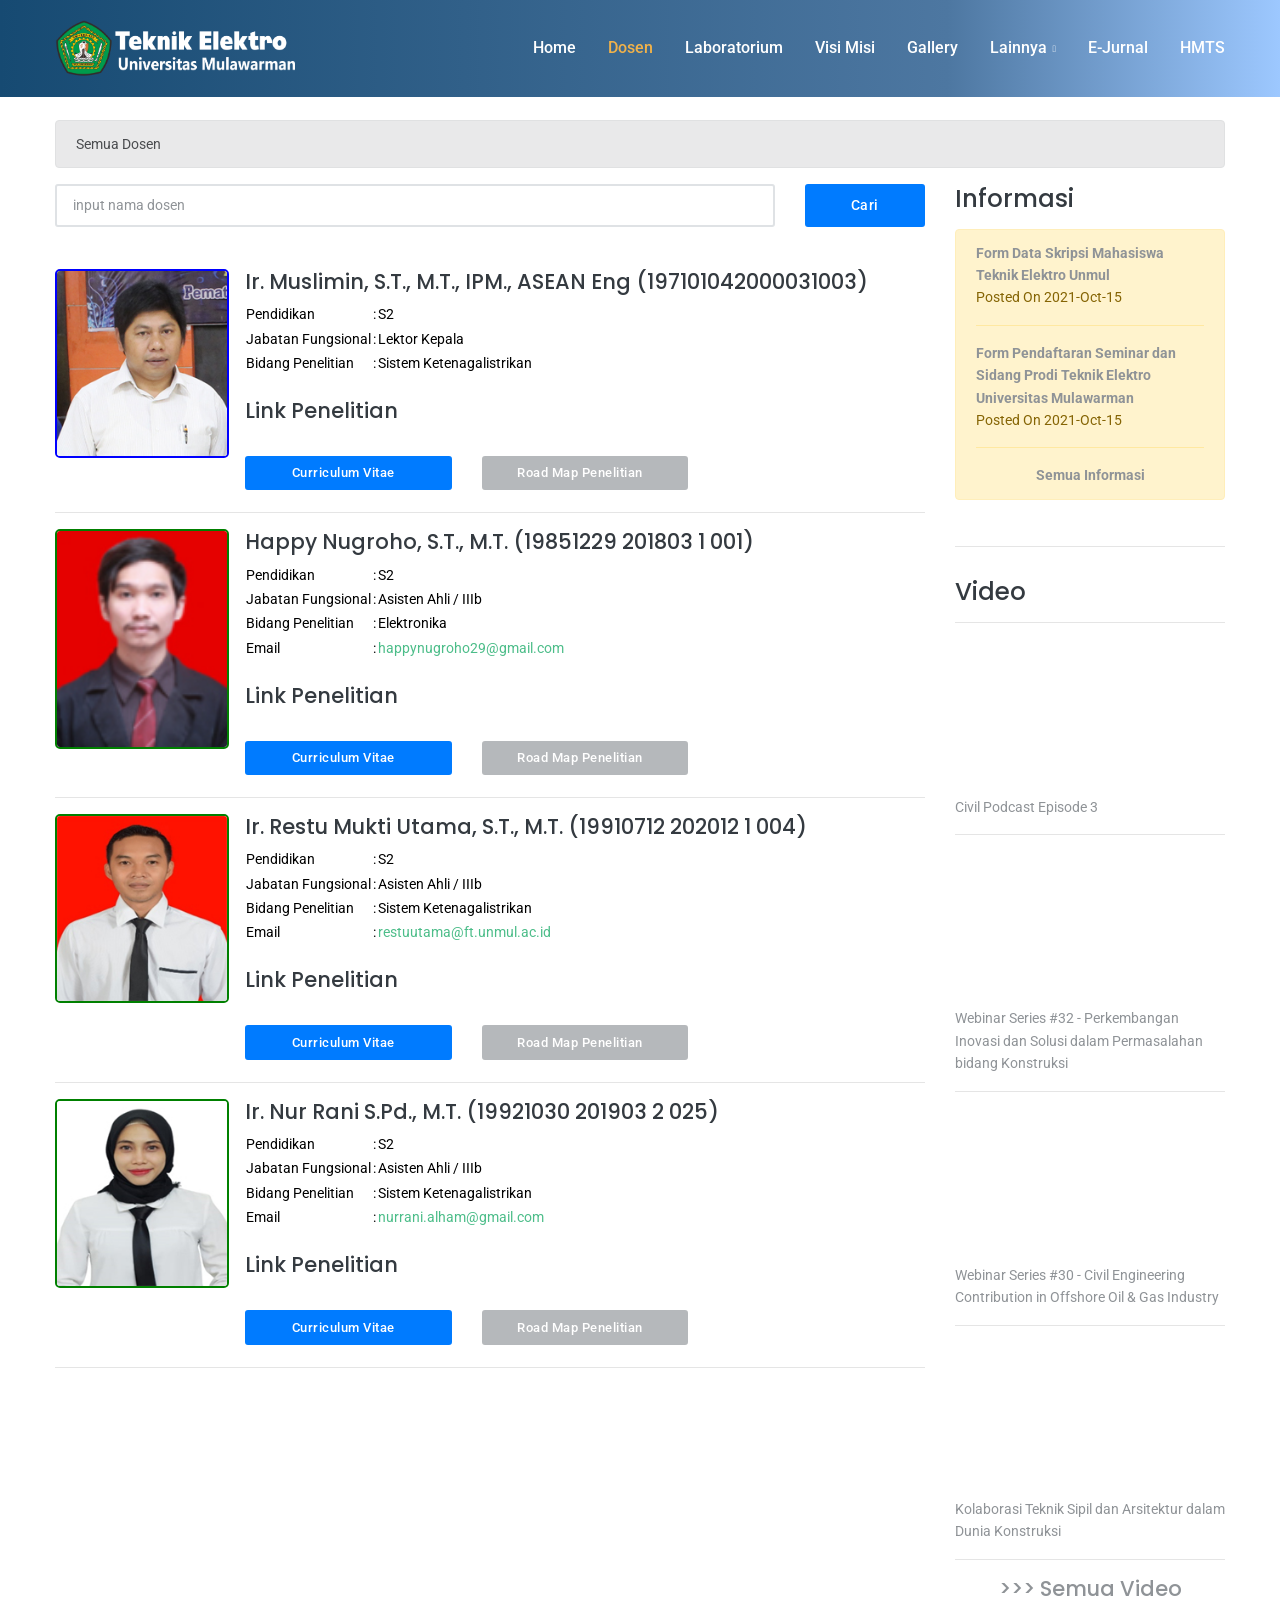
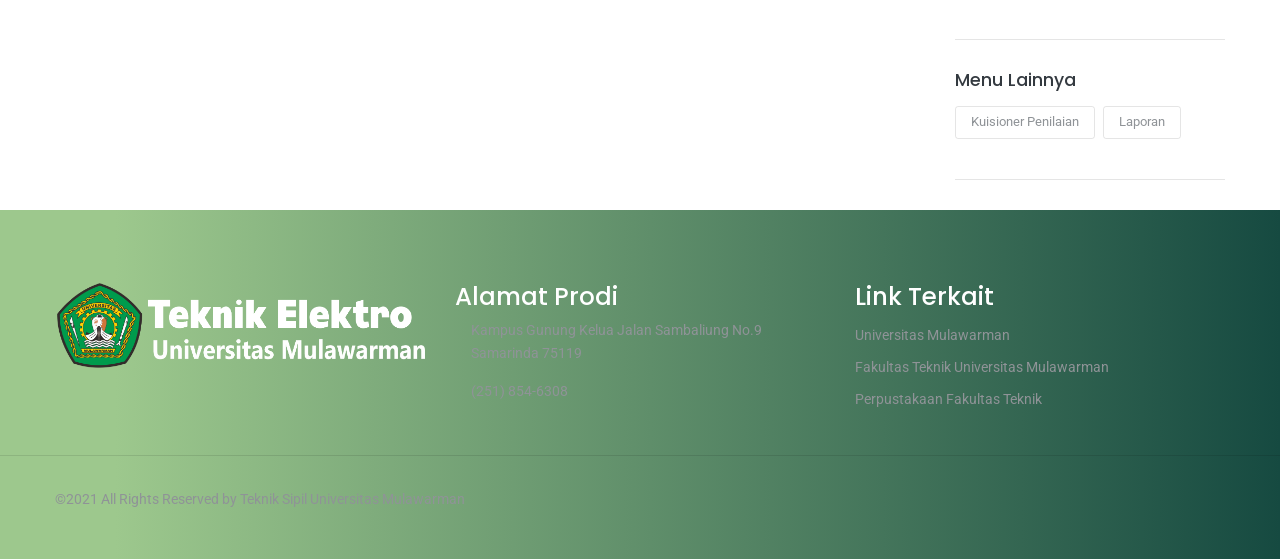
==== commit 998aab13: "Ubah>Dosen_WarnaWeb_Video_Text" ====
--- a/list/all-dosen.html
+++ b/list/all-dosen.html
@@ -11,7 +11,7 @@
 		<meta http-equiv="X-UA-Compatible" content="IE=edge" />
 		<meta name="viewport" content="width=device-width, initial-scale=1">
 		<meta name="author" content="Teknik Elektro Unmul">
-		<meta name="description" content="Website Sistem Informasi Teknik Sipil Universitas Mulawarman">
+		<meta name="description" content="Website Sistem Informasi Teknik Elektro Universitas Mulawarman">
 
 		<!-- Favicon -->
 		<!-- 	<link rel="shortcut icon" href="https://ts.ft.unmul.ac.id/user-layout/assets/images/favicon.ico"> -->
@@ -32,11 +32,11 @@
 		<link rel="stylesheet" type="text/css" href="../user-layout/assets/css/custom.css" />
 		<style type="text/css">
 		header{
-			background: rgb(22,74,65);
-			background: -moz-linear-gradient(90deg, rgba(22,74,65,1) 0%, rgba(77,119,78,1) 74%, rgba(157,200,141,1) 100%);
-			background: -webkit-linear-gradient(90deg, rgba(22,74,65,1) 0%, rgba(77,119,78,1) 74%, rgba(157,200,141,1) 100%);
-			background: linear-gradient(90deg, rgba(22,74,65,1) 0%, rgba(77,119,78,1) 74%, rgba(157,200,141,1) 100%);
-			filter: progid:DXImageTransform.Microsoft.gradient(startColorstr="#164a41",endColorstr="#9dc88d",GradientType=1);
+			background: rgb(22,74,65); 
+			background: -moz-linear-gradient(90deg, rgba(22,74,114,1) 0%, rgba(77,119,161,1) 74%, rgba(157,200,255,1) 100%); 
+			background: -webkit-linear-gradient(90deg, rgba(22,74,114,1) 0%, rgba(77,119,161,1) 74%, rgba(157,200,255,1) 100%); 
+			background: linear-gradient(90deg, rgba(22,74,114,1) 0%, rgba(77,119,161,1) 74%, rgba(157,200,255,1) 100%); 
+			filter: progid:DXImageTransform.Microsoft.gradient(startColorstr="#164a72", endColorstr="#9dc8ff", GradientType=1);
 		}
 	</style>
 		<style type="text/css">
@@ -156,10 +156,10 @@
 	<div class="widget">
 		<h3 class="widget-title"><i class="fa fa-bullhorn"></i>	Informasi</h3>
 		<div class="alert alert-warning">
-						<dt><a href="../read/informasi/form-data-skripsi-mahasiswa-teknik-sipil-unmul/read.html">Form Data Skripsi Mahasiswa Teknik Sipil Unmul</a></dt>
+						<dt><a href="../read/informasi/form-data-skripsi-mahasiswa-teknik-sipil-unmul/read.html">Form Data Skripsi Mahasiswa Teknik Elektro Unmul</a></dt>
 			<span class="post-meta"><i class="fa fa-calendar-o"></i> Posted On 2021-Oct-15</span>
 			<hr>
-						<dt><a href="../read/informasi/form-pendaftaran-seminar-dan-sidang-prodi-teknik-sipil-universitas-mulawarman/read.html">Form Pendaftaran Seminar dan Sidang Prodi Teknik Sipil Universitas Mulawarman</a></dt>
+						<dt><a href="../read/informasi/form-pendaftaran-seminar-dan-sidang-prodi-teknik-sipil-universitas-mulawarman/read.html">Form Pendaftaran Seminar dan Sidang Prodi Teknik Elektro Universitas Mulawarman</a></dt>
 			<span class="post-meta"><i class="fa fa-calendar-o"></i> Posted On 2021-Oct-15</span>
 			<hr>
 						<dt align="center"><a href="all-informasi.html">Semua Informasi</a></dt>
@@ -208,9 +208,10 @@
 		</form>
 
 						<div class="media">
-			<img  style="width:20%; height: 100%; border-radius: 5px; border: 2px solid green;" src="../images/dosen/eZ5jI8bdmJtWnHFl9Ah6.jpg" class="mr-3" alt="...">
+			<img  style="width:20%; height: 100%; border-radius: 5px; border: 2px solid blue;" src="../images/dosen/muslimin.jpg" class="mr-3" alt="...">
+		<!-- Pak Muslimin Profile -->
 			<div class="media-body">
-				<h4 class="mt-0">Ir. Fachriza Noor Abdi, ST., MT (197101042000031003)</h4>
+				<h4 class="mt-0">Ir. Muslimin, S.T., M.T., IPM., ASEAN Eng (197101042000031003)</h4>
 				<table style="color:black;">
 					<tr>
 						<td>Pendidikan</td>
@@ -225,7 +226,7 @@
 					<tr>
 						<td>Bidang Penelitian</td>
 						<td>:</td>
-						<td>Struktur</td>
+						<td>Sistem Ketenagalistrikan</td>
 					</tr>
 				</table>
 				<br>
@@ -233,12 +234,12 @@
 				
 				<div class="row">
 					<div class="col-md-3">
-						<a  href="https://scholar.google.co.id/citations?user=jfR_RO0AAAAJ&amp;hl=en" target="_blank" >
+						<a >
 							<img style="margin-top:5px;" class="img-custom " src="../logo/schoolar.png" alt="">
 						</a>
 					</div>
 					<div class="col-md-3">
-						<a  href="https://orcid.org/0000-0001-6441-1982" target="_blank" >
+						<a >
 							<img class="img-custom " src="../logo/orchid.png" alt="">
 						</a>
 					</div>
@@ -248,7 +249,7 @@
 						</a>
 					</div>
 					<div class="col-md-3">
-						<a  href="https://sinta.kemdikbud.go.id/authors/profile/5980255" target="_blank" >
+						<a >
 							<img class="img-custom " src="../logo/sinta.png" alt="">
 						</a>
 					</div>
@@ -265,11 +266,15 @@
 				</div>
 			</div>
 		</div>
-		<hr>
-				<div class="media">
-			<img  style="width:20%; height: 100%; border-radius: 5px; border: 2px solid green;" src="../images/dosen/PNdC8UUzMSsdzVcMT1QI.jpg" class="mr-3" alt="...">
+		<!-- Happy Nugroho Profile -->
+		<hr>
+		<div class="media">
+			<img style="width:20%; height: 100%; border-radius: 5px; border: 2px solid green;" 
+				src="../images/dosen/happy.jpg" 
+				class="mr-3" 
+				alt="Happy Nugroho">
 			<div class="media-body">
-				<h4 class="mt-0">Budi Haryanto, ST.,MT (197110032000121002)</h4>
+				<h4 class="mt-0">Happy Nugroho, S.T., M.T. (19851229 201803 1 001)</h4>
 				<table style="color:black;">
 					<tr>
 						<td>Pendidikan</td>
@@ -279,700 +284,176 @@
 					<tr>
 						<td>Jabatan Fungsional</td>
 						<td>:</td>
-						<td>Lektor</td>
+						<td>Asisten Ahli / IIIb</td>
 					</tr>
 					<tr>
 						<td>Bidang Penelitian</td>
 						<td>:</td>
-						<td>Sumber Daya AIr</td>
+						<td>Elektronika</td>
+					</tr>
+					<tr>
+						<td>Email</td>
+						<td>:</td>
+						<td><a href="mailto:happynugroho29@gmail.com">happynugroho29@gmail.com</a></td>
 					</tr>
 				</table>
 				<br>
 				<h4 class="mt-0">Link Penelitian</h4>
-				
-				<div class="row">
-					<div class="col-md-3">
-						<a >
-							<img style="margin-top:5px;" class="img-custom  img-gray " src="../logo/schoolar.png" alt="">
-						</a>
-					</div>
-					<div class="col-md-3">
-						<a >
-							<img class="img-custom  img-gray " src="../logo/orchid.png" alt="">
-						</a>
-					</div>
-					<div class="col-md-3">
-						<a >
-							<img class="img-custom  img-gray " src="../logo/scopus.png" alt="">
-						</a>
-					</div>
-					<div class="col-md-3">
-						<a >
-							<img class="img-custom  img-gray " src="../logo/sinta.png" alt="">
-						</a>
-					</div>
-				</div>
-				<div class="row">
-					<div class="col-md-4">
-						<button title="Curriculum Vitae"  file_asset = "https://ts.ft.unmul.ac.id/cv/dAzbrbhvyg.pdf"  class="btn btn-success btn-sm btn-cv btn-block" >
+				<div class="row">
+					<div class="col-md-3">
+						<a><img style="margin-top:5px;" class="img-custom img-gray" src="../logo/schoolar.png" alt=""></a>
+					</div>
+					<div class="col-md-3">
+						<a><img class="img-custom img-gray" src="../logo/orchid.png" alt=""></a>
+					</div>
+					<div class="col-md-3">
+						<a><img class="img-custom img-gray" src="../logo/scopus.png" alt=""></a>
+					</div>
+					<div class="col-md-3">
+						<a><img class="img-custom img-gray" src="../logo/sinta.png" alt=""></a>
+					</div>
+				</div>
+				<div class="row">
+					<div class="col-md-4">
+						<button title="Curriculum Vitae" file_asset="https://ts.ft.unmul.ac.id/cv/happy_nugroho_cv.pdf" class="btn btn-success btn-sm btn-cv btn-block">
 							Curriculum Vitae <i class="fa fa-eye"></i>
 						</button>
 					</div>
 					<div class="col-md-4">
-						<button title="Road Map Penelitian" src_file="https://ts.ft.unmul.ac.id/images/road_map/"  disabled class="btn btn-secondary btn-sm btn-block" >Road Map Penelitian  <i class="fa fa-eye"></i></button>
-					</div>
-				</div>
-			</div>
-		</div>
-		<hr>
-				<div class="media">
-			<img  style="width:20%; height: 100%; border-radius: 5px; border: 2px solid green;" src="../images/dosen/05p8zrWwWrgdZOTdfGL1.jpg" class="mr-3" alt="...">
+						<button title="Road Map Penelitian" src_file="https://ts.ft.unmul.ac.id/images/road_map/" disabled class="btn btn-secondary btn-sm btn-block">
+							Road Map Penelitian <i class="fa fa-eye"></i>
+						</button>
+					</div>
+				</div>
+			</div>
+		</div>
+
+		<!-- Ir. Restu Mukti Utama Profile -->
+		<hr>
+		<div class="media">
+			<img style="width:20%; height: 100%; border-radius: 5px; border: 2px solid green;" 
+				src="../images/dosen/restu.jpg" 
+				class="mr-3" 
+				alt="Restu Mukti Utama">
 			<div class="media-body">
-				<h4 class="mt-0">Dr. Tiopan Henry M. Gultom, ST., MT. (197212142000121001)</h4>
+				<h4 class="mt-0">Ir. Restu Mukti Utama, S.T., M.T. (19910712 202012 1 004)</h4>
 				<table style="color:black;">
 					<tr>
 						<td>Pendidikan</td>
 						<td>:</td>
-						<td>S3</td>
+						<td>S2</td>
 					</tr>
 					<tr>
 						<td>Jabatan Fungsional</td>
 						<td>:</td>
-						<td>Lektor</td>
+						<td>Asisten Ahli / IIIb</td>
 					</tr>
 					<tr>
 						<td>Bidang Penelitian</td>
 						<td>:</td>
-						<td>Transportasi</td>
+						<td>Sistem Ketenagalistrikan</td>
+					</tr>
+					<tr>
+						<td>Email</td>
+						<td>:</td>
+						<td><a href="mailto:restuutama@ft.unmul.ac.id">restuutama@ft.unmul.ac.id</a></td>
 					</tr>
 				</table>
 				<br>
 				<h4 class="mt-0">Link Penelitian</h4>
-				
-				<div class="row">
-					<div class="col-md-3">
-						<a  href="https://scholar.google.com/citations?hl=en&amp;user=c76IU8YAAAAJ" target="_blank" >
-							<img style="margin-top:5px;" class="img-custom " src="../logo/schoolar.png" alt="">
-						</a>
-					</div>
-					<div class="col-md-3">
-						<a >
-							<img class="img-custom  img-gray " src="../logo/orchid.png" alt="">
-						</a>
-					</div>
-					<div class="col-md-3">
-						<a >
-							<img class="img-custom  img-gray " src="../logo/scopus.png" alt="">
-						</a>
-					</div>
-					<div class="col-md-3">
-						<a  href="https://sinta.kemdikbud.go.id/authors/profile/6680512" target="_blank" >
-							<img class="img-custom " src="../logo/sinta.png" alt="">
-						</a>
-					</div>
-				</div>
-				<div class="row">
-					<div class="col-md-4">
-						<button title="Curriculum Vitae"  file_asset = "https://ts.ft.unmul.ac.id/cv/v9AvHOojqV.pdf"  class="btn btn-success btn-sm btn-cv btn-block" >
+				<div class="row">
+					<div class="col-md-3">
+						<a><img style="margin-top:5px;" class="img-custom img-gray" src="../logo/schoolar.png" alt=""></a>
+					</div>
+					<div class="col-md-3">
+						<a><img class="img-custom img-gray" src="../logo/orchid.png" alt=""></a>
+					</div>
+					<div class="col-md-3">
+						<a><img class="img-custom img-gray" src="../logo/scopus.png" alt=""></a>
+					</div>
+					<div class="col-md-3">
+						<a><img class="img-custom img-gray" src="../logo/sinta.png" alt=""></a>
+					</div>
+				</div>
+				<div class="row">
+					<div class="col-md-4">
+						<button title="Curriculum Vitae" file_asset="https://ts.ft.unmul.ac.id/cv/restu_mukti_utama_cv.pdf" class="btn btn-success btn-sm btn-cv btn-block">
 							Curriculum Vitae <i class="fa fa-eye"></i>
 						</button>
 					</div>
 					<div class="col-md-4">
-						<button title="Road Map Penelitian" src_file="https://ts.ft.unmul.ac.id/images/road_map/"  disabled class="btn btn-secondary btn-sm btn-block" >Road Map Penelitian  <i class="fa fa-eye"></i></button>
-					</div>
-				</div>
-			</div>
-		</div>
-		<hr>
-				<div class="media">
-			<img  style="width:20%; height: 100%; border-radius: 5px; border: 2px solid green;" src="../images/dosen/pgN40hGynXdllklCiqSN.jpg" class="mr-3" alt="...">
+						<button title="Road Map Penelitian" src_file="https://ts.ft.unmul.ac.id/images/road_map/" disabled class="btn btn-secondary btn-sm btn-block">
+							Road Map Penelitian <i class="fa fa-eye"></i>
+						</button>
+					</div>
+				</div>
+			</div>
+		</div>
+
+		<!-- Ir. Nur Rani S.Pd., M.T Profile -->
+		<hr>
+		<div class="media">
+			<img style="width:20%; height: 100%; border-radius: 5px; border: 2px solid green;" 
+				src="../images/dosen/rani.jpg" 
+				class="mr-3" 
+				alt="Nur Rani">
 			<div class="media-body">
-				<h4 class="mt-0">Dr. Ir. Ery Budiman, ST., MT (197511182003121003)</h4>
+				<h4 class="mt-0">Ir. Nur Rani S.Pd., M.T. (19921030 201903 2 025)</h4>
 				<table style="color:black;">
 					<tr>
 						<td>Pendidikan</td>
 						<td>:</td>
-						<td>S3</td>
+						<td>S2</td>
 					</tr>
 					<tr>
 						<td>Jabatan Fungsional</td>
 						<td>:</td>
-						<td>Lektor</td>
+						<td>Asisten Ahli / IIIb</td>
 					</tr>
 					<tr>
 						<td>Bidang Penelitian</td>
 						<td>:</td>
-						<td>Struktur</td>
+						<td>Sistem Ketenagalistrikan</td>
+					</tr>
+					<tr>
+						<td>Email</td>
+						<td>:</td>
+						<td><a href="mailto:nurrani.alham@gmail.com">nurrani.alham@gmail.com</a></td>
 					</tr>
 				</table>
 				<br>
 				<h4 class="mt-0">Link Penelitian</h4>
-				
-				<div class="row">
-					<div class="col-md-3">
-						<a  href="https://scholar.google.com/citations?hl=en&amp;user=sguZPdEAAAAJ" target="_blank" >
-							<img style="margin-top:5px;" class="img-custom " src="../logo/schoolar.png" alt="">
-						</a>
-					</div>
-					<div class="col-md-3">
-						<a >
-							<img class="img-custom  img-gray " src="../logo/orchid.png" alt="">
-						</a>
-					</div>
-					<div class="col-md-3">
-						<a  href="https://www.scopus.com/authid/detail.uri?authorId=57189311260" target="_blank" >
-							<img class="img-custom " src="../logo/scopus.png" alt="">
-						</a>
-					</div>
-					<div class="col-md-3">
-						<a  href="https://sinta.kemdikbud.go.id/authors/profile/6156776/?view=garuda" target="_blank" >
-							<img class="img-custom " src="../logo/sinta.png" alt="">
-						</a>
-					</div>
-				</div>
-				<div class="row">
-					<div class="col-md-4">
-						<button title="Curriculum Vitae"  file_asset = "https://ts.ft.unmul.ac.id/cv/1aHXIh7gjI.pdf"  class="btn btn-success btn-sm btn-cv btn-block" >
+				<div class="row">
+					<div class="col-md-3">
+						<a><img style="margin-top:5px;" class="img-custom img-gray" src="../logo/schoolar.png" alt=""></a>
+					</div>
+					<div class="col-md-3">
+						<a><img class="img-custom img-gray" src="../logo/orchid.png" alt=""></a>
+					</div>
+					<div class="col-md-3">
+						<a><img class="img-custom img-gray" src="../logo/scopus.png" alt=""></a>
+					</div>
+					<div class="col-md-3">
+						<a><img class="img-custom img-gray" src="../logo/sinta.png" alt=""></a>
+					</div>
+				</div>
+				<div class="row">
+					<div class="col-md-4">
+						<button title="Curriculum Vitae" file_asset="https://ts.ft.unmul.ac.id/cv/nur_rani_cv.pdf" class="btn btn-success btn-sm btn-cv btn-block">
 							Curriculum Vitae <i class="fa fa-eye"></i>
 						</button>
 					</div>
 					<div class="col-md-4">
-						<button title="Road Map Penelitian" src_file="https://ts.ft.unmul.ac.id/images/road_map/JLB5weG5lX.jpg"  class="btn btn-road_map btn-info btn-sm btn-block"  >Road Map Penelitian  <i class="fa fa-eye"></i></button>
-					</div>
-				</div>
-			</div>
-		</div>
-		<hr>
-				<div class="media">
-			<img  style="width:20%; height: 100%; border-radius: 5px; border: 2px solid green;" src="../images/dosen/co8AH9vhbmmEBYgEyLxz.jpg" class="mr-3" alt="...">
-			<div class="media-body">
-				<h4 class="mt-0">Prof. Dr. Ir. Tamrin ST., MT (197002272000121001)</h4>
-				<table style="color:black;">
-					<tr>
-						<td>Pendidikan</td>
-						<td>:</td>
-						<td>S3</td>
-					</tr>
-					<tr>
-						<td>Jabatan Fungsional</td>
-						<td>:</td>
-						<td>Profesor</td>
-					</tr>
-					<tr>
-						<td>Bidang Penelitian</td>
-						<td>:</td>
-						<td>Sumber Daya Air</td>
-					</tr>
-				</table>
-				<br>
-				<h4 class="mt-0">Link Penelitian</h4>
-				
-				<div class="row">
-					<div class="col-md-3">
-						<a  href="https://scholar.google.com/citations?user=KXoZTgoAAAAJ&amp;hl=en&amp;oi=sra" target="_blank" >
-							<img style="margin-top:5px;" class="img-custom " src="../logo/schoolar.png" alt="">
-						</a>
-					</div>
-					<div class="col-md-3">
-						<a >
-							<img class="img-custom  img-gray " src="../logo/orchid.png" alt="">
-						</a>
-					</div>
-					<div class="col-md-3">
-						<a  href="https://www.scopus.com/authid/detail.uri?authorId=57351047500" target="_blank" >
-							<img class="img-custom " src="../logo/scopus.png" alt="">
-						</a>
-					</div>
-					<div class="col-md-3">
-						<a  href="https://sinta.kemdikbud.go.id/authors/profile/6650817" target="_blank" >
-							<img class="img-custom " src="../logo/sinta.png" alt="">
-						</a>
-					</div>
-				</div>
-				<div class="row">
-					<div class="col-md-4">
-						<button title="Curriculum Vitae"  file_asset = "https://ts.ft.unmul.ac.id/cv/C7qusDlH7Z.pdf"  class="btn btn-success btn-sm btn-cv btn-block" >
-							Curriculum Vitae <i class="fa fa-eye"></i>
-						</button>
-					</div>
-					<div class="col-md-4">
-						<button title="Road Map Penelitian" src_file="https://ts.ft.unmul.ac.id/images/road_map/"  disabled class="btn btn-secondary btn-sm btn-block" >Road Map Penelitian  <i class="fa fa-eye"></i></button>
-					</div>
-				</div>
-			</div>
-		</div>
-		<hr>
-				<div class="media">
-			<img  style="width:20%; height: 100%; border-radius: 5px; border: 2px solid green;" src="../images/dosen/GFnpYy440VSq9ZwhReip.jpg" class="mr-3" alt="...">
-			<div class="media-body">
-				<h4 class="mt-0">Dr. Johannes E. Simangunsong, ST., MT. (197307282000121001)</h4>
-				<table style="color:black;">
-					<tr>
-						<td>Pendidikan</td>
-						<td>:</td>
-						<td>S3</td>
-					</tr>
-					<tr>
-						<td>Jabatan Fungsional</td>
-						<td>:</td>
-						<td>Lektor</td>
-					</tr>
-					<tr>
-						<td>Bidang Penelitian</td>
-						<td>:</td>
-						<td>Transportasi</td>
-					</tr>
-				</table>
-				<br>
-				<h4 class="mt-0">Link Penelitian</h4>
-				
-				<div class="row">
-					<div class="col-md-3">
-						<a  href="https://scholar.google.com/citations?hl=en&amp;user=ykxLfSIAAAAJ" target="_blank" >
-							<img style="margin-top:5px;" class="img-custom " src="../logo/schoolar.png" alt="">
-						</a>
-					</div>
-					<div class="col-md-3">
-						<a >
-							<img class="img-custom  img-gray " src="../logo/orchid.png" alt="">
-						</a>
-					</div>
-					<div class="col-md-3">
-						<a >
-							<img class="img-custom  img-gray " src="../logo/scopus.png" alt="">
-						</a>
-					</div>
-					<div class="col-md-3">
-						<a >
-							<img class="img-custom  img-gray " src="../logo/sinta.png" alt="">
-						</a>
-					</div>
-				</div>
-				<div class="row">
-					<div class="col-md-4">
-						<button title="Curriculum Vitae"  file_asset = "https://ts.ft.unmul.ac.id/cv/ZHVbNqzUx2.pdf"  class="btn btn-success btn-sm btn-cv btn-block" >
-							Curriculum Vitae <i class="fa fa-eye"></i>
-						</button>
-					</div>
-					<div class="col-md-4">
-						<button title="Road Map Penelitian" src_file="https://ts.ft.unmul.ac.id/images/road_map/CI3Cyrqsih.png"  class="btn btn-road_map btn-info btn-sm btn-block"  >Road Map Penelitian  <i class="fa fa-eye"></i></button>
-					</div>
-				</div>
-			</div>
-		</div>
-		<hr>
-				<div class="media">
-			<img  style="width:20%; height: 100%; border-radius: 5px; border: 2px solid green;" src="../images/dosen/2PGIkQuMz4uYafm2QBEU.jpg" class="mr-3" alt="...">
-			<div class="media-body">
-				<h4 class="mt-0">Dr. Ruminsar Simbolon, ST., MT (196707152000121001)</h4>
-				<table style="color:black;">
-					<tr>
-						<td>Pendidikan</td>
-						<td>:</td>
-						<td>S3</td>
-					</tr>
-					<tr>
-						<td>Jabatan Fungsional</td>
-						<td>:</td>
-						<td>Lektor</td>
-					</tr>
-					<tr>
-						<td>Bidang Penelitian</td>
-						<td>:</td>
-						<td>Struktur</td>
-					</tr>
-				</table>
-				<br>
-				<h4 class="mt-0">Link Penelitian</h4>
-				
-				<div class="row">
-					<div class="col-md-3">
-						<a >
-							<img style="margin-top:5px;" class="img-custom  img-gray " src="../logo/schoolar.png" alt="">
-						</a>
-					</div>
-					<div class="col-md-3">
-						<a >
-							<img class="img-custom  img-gray " src="../logo/orchid.png" alt="">
-						</a>
-					</div>
-					<div class="col-md-3">
-						<a  href="https://www.scopus.com/authid/detail.uri?authorId=57216851406" target="_blank" >
-							<img class="img-custom " src="../logo/scopus.png" alt="">
-						</a>
-					</div>
-					<div class="col-md-3">
-						<a >
-							<img class="img-custom  img-gray " src="../logo/sinta.png" alt="">
-						</a>
-					</div>
-				</div>
-				<div class="row">
-					<div class="col-md-4">
-						<button title="Curriculum Vitae"  file_asset = "https://ts.ft.unmul.ac.id/cv/oH8Wwgl5yK.pdf"  class="btn btn-success btn-sm btn-cv btn-block" >
-							Curriculum Vitae <i class="fa fa-eye"></i>
-						</button>
-					</div>
-					<div class="col-md-4">
-						<button title="Road Map Penelitian" src_file="https://ts.ft.unmul.ac.id/images/road_map/"  disabled class="btn btn-secondary btn-sm btn-block" >Road Map Penelitian  <i class="fa fa-eye"></i></button>
-					</div>
-				</div>
-			</div>
-		</div>
-		<hr>
-				<div class="media">
-			<img  style="width:20%; height: 100%; border-radius: 5px; border: 2px solid green;" src="../images/dosen/RfJwNHgnzCS3Dt2gvMCa.jpg" class="mr-3" alt="...">
-			<div class="media-body">
-				<h4 class="mt-0">Heri Sutanto, ST., MT (197008212000121001)</h4>
-				<table style="color:black;">
-					<tr>
-						<td>Pendidikan</td>
-						<td>:</td>
-						<td>S2</td>
-					</tr>
-					<tr>
-						<td>Jabatan Fungsional</td>
-						<td>:</td>
-						<td>Asisten Ahli</td>
-					</tr>
-					<tr>
-						<td>Bidang Penelitian</td>
-						<td>:</td>
-						<td>Geoteknik</td>
-					</tr>
-				</table>
-				<br>
-				<h4 class="mt-0">Link Penelitian</h4>
-				
-				<div class="row">
-					<div class="col-md-3">
-						<a  href="https://scholar.google.com/citations?hl=en&amp;user=dxpGpf0AAAAJ" target="_blank" >
-							<img style="margin-top:5px;" class="img-custom " src="../logo/schoolar.png" alt="">
-						</a>
-					</div>
-					<div class="col-md-3">
-						<a >
-							<img class="img-custom  img-gray " src="../logo/orchid.png" alt="">
-						</a>
-					</div>
-					<div class="col-md-3">
-						<a >
-							<img class="img-custom  img-gray " src="../logo/scopus.png" alt="">
-						</a>
-					</div>
-					<div class="col-md-3">
-						<a >
-							<img class="img-custom  img-gray " src="../logo/sinta.png" alt="">
-						</a>
-					</div>
-				</div>
-				<div class="row">
-					<div class="col-md-4">
-						<button title="Curriculum Vitae"  file_asset = "https://ts.ft.unmul.ac.id/cv/HTm0YqHKBD.pdf"  class="btn btn-success btn-sm btn-cv btn-block" >
-							Curriculum Vitae <i class="fa fa-eye"></i>
-						</button>
-					</div>
-					<div class="col-md-4">
-						<button title="Road Map Penelitian" src_file="https://ts.ft.unmul.ac.id/images/road_map/"  disabled class="btn btn-secondary btn-sm btn-block" >Road Map Penelitian  <i class="fa fa-eye"></i></button>
-					</div>
-				</div>
-			</div>
-		</div>
-		<hr>
-				<div class="media">
-			<img  style="width:20%; height: 100%; border-radius: 5px; border: 2px solid green;" src="../images/dosen/n9AEEvWQjgBxhl1SiVtn.jpg" class="mr-3" alt="...">
-			<div class="media-body">
-				<h4 class="mt-0">Ir. Hj. Masayu Widiastuti, MT (196911091335122006)</h4>
-				<table style="color:black;">
-					<tr>
-						<td>Pendidikan</td>
-						<td>:</td>
-						<td>S2</td>
-					</tr>
-					<tr>
-						<td>Jabatan Fungsional</td>
-						<td>:</td>
-						<td>Lektor Kepala</td>
-					</tr>
-					<tr>
-						<td>Bidang Penelitian</td>
-						<td>:</td>
-						<td>Geoteknik</td>
-					</tr>
-				</table>
-				<br>
-				<h4 class="mt-0">Link Penelitian</h4>
-				
-				<div class="row">
-					<div class="col-md-3">
-						<a  href="https://scholar.google.com/citations?hl=en&amp;user=rRM-6bEAAAAJ" target="_blank" >
-							<img style="margin-top:5px;" class="img-custom " src="../logo/schoolar.png" alt="">
-						</a>
-					</div>
-					<div class="col-md-3">
-						<a >
-							<img class="img-custom  img-gray " src="../logo/orchid.png" alt="">
-						</a>
-					</div>
-					<div class="col-md-3">
-						<a  href="https://www.scopus.com/authid/detail.uri?authorId=57225081584" target="_blank" >
-							<img class="img-custom " src="../logo/scopus.png" alt="">
-						</a>
-					</div>
-					<div class="col-md-3">
-						<a  href="https://sinta.kemdikbud.go.id/authors/profile/6817893" target="_blank" >
-							<img class="img-custom " src="../logo/sinta.png" alt="">
-						</a>
-					</div>
-				</div>
-				<div class="row">
-					<div class="col-md-4">
-						<button title="Curriculum Vitae"  file_asset = "https://ts.ft.unmul.ac.id/cv/qta6ibbfj2.pdf"  class="btn btn-success btn-sm btn-cv btn-block" >
-							Curriculum Vitae <i class="fa fa-eye"></i>
-						</button>
-					</div>
-					<div class="col-md-4">
-						<button title="Road Map Penelitian" src_file="https://ts.ft.unmul.ac.id/images/road_map/SQlR6LADZf.jpg"  class="btn btn-road_map btn-info btn-sm btn-block"  >Road Map Penelitian  <i class="fa fa-eye"></i></button>
-					</div>
-				</div>
-			</div>
-		</div>
-		<hr>
-				<div class="media">
-			<img  style="width:20%; height: 100%; border-radius: 5px; border: 2px solid green;" src="../images/dosen/4iYn5f45ruN7q02PnVKS.jpg" class="mr-3" alt="...">
-			<div class="media-body">
-				<h4 class="mt-0">M. Jazir Alkas, ST., MT (197107212000121002)</h4>
-				<table style="color:black;">
-					<tr>
-						<td>Pendidikan</td>
-						<td>:</td>
-						<td>S2</td>
-					</tr>
-					<tr>
-						<td>Jabatan Fungsional</td>
-						<td>:</td>
-						<td>Asisten Ahli</td>
-					</tr>
-					<tr>
-						<td>Bidang Penelitian</td>
-						<td>:</td>
-						<td>Transportasi</td>
-					</tr>
-				</table>
-				<br>
-				<h4 class="mt-0">Link Penelitian</h4>
-				
-				<div class="row">
-					<div class="col-md-3">
-						<a >
-							<img style="margin-top:5px;" class="img-custom  img-gray " src="../logo/schoolar.png" alt="">
-						</a>
-					</div>
-					<div class="col-md-3">
-						<a >
-							<img class="img-custom  img-gray " src="../logo/orchid.png" alt="">
-						</a>
-					</div>
-					<div class="col-md-3">
-						<a >
-							<img class="img-custom  img-gray " src="../logo/scopus.png" alt="">
-						</a>
-					</div>
-					<div class="col-md-3">
-						<a >
-							<img class="img-custom  img-gray " src="../logo/sinta.png" alt="">
-						</a>
-					</div>
-				</div>
-				<div class="row">
-					<div class="col-md-4">
-						<button title="Curriculum Vitae"  file_asset = "https://ts.ft.unmul.ac.id/cv/4IEzdzDHI6.pdf"  class="btn btn-success btn-sm btn-cv btn-block" >
-							Curriculum Vitae <i class="fa fa-eye"></i>
-						</button>
-					</div>
-					<div class="col-md-4">
-						<button title="Road Map Penelitian" src_file="https://ts.ft.unmul.ac.id/images/road_map/KiG5St6mLN.png"  class="btn btn-road_map btn-info btn-sm btn-block"  >Road Map Penelitian  <i class="fa fa-eye"></i></button>
-					</div>
-				</div>
-			</div>
-		</div>
-		<hr>
-				<div class="media">
-			<img  style="width:20%; height: 100%; border-radius: 5px; border: 2px solid green;" src="../images/dosen/UzGagH4iOghq8RM2aytY.jpg" class="mr-3" alt="...">
-			<div class="media-body">
-				<h4 class="mt-0">Dr. Ir. Hj. Mardewi Jamal, ST., MT (197703112008122001)</h4>
-				<table style="color:black;">
-					<tr>
-						<td>Pendidikan</td>
-						<td>:</td>
-						<td>S3</td>
-					</tr>
-					<tr>
-						<td>Jabatan Fungsional</td>
-						<td>:</td>
-						<td>Lektor</td>
-					</tr>
-					<tr>
-						<td>Bidang Penelitian</td>
-						<td>:</td>
-						<td>Struktur</td>
-					</tr>
-				</table>
-				<br>
-				<h4 class="mt-0">Link Penelitian</h4>
-				
-				<div class="row">
-					<div class="col-md-3">
-						<a  href="https://scholar.google.com/citations?user=dlYvnEcAAAAJ&amp;hl=en&amp;oi=sra" target="_blank" >
-							<img style="margin-top:5px;" class="img-custom " src="../logo/schoolar.png" alt="">
-						</a>
-					</div>
-					<div class="col-md-3">
-						<a >
-							<img class="img-custom  img-gray " src="../logo/orchid.png" alt="">
-						</a>
-					</div>
-					<div class="col-md-3">
-						<a  href="https://www.scopus.com/authid/detail.uri?authorId=56400479800" target="_blank" >
-							<img class="img-custom " src="../logo/scopus.png" alt="">
-						</a>
-					</div>
-					<div class="col-md-3">
-						<a  href="https://sinta.kemdikbud.go.id/authors/profile/6156620" target="_blank" >
-							<img class="img-custom " src="../logo/sinta.png" alt="">
-						</a>
-					</div>
-				</div>
-				<div class="row">
-					<div class="col-md-4">
-						<button title="Curriculum Vitae"  file_asset = "https://ts.ft.unmul.ac.id/cv/AKbiWkfaUY.pdf"  class="btn btn-success btn-sm btn-cv btn-block" >
-							Curriculum Vitae <i class="fa fa-eye"></i>
-						</button>
-					</div>
-					<div class="col-md-4">
-						<button title="Road Map Penelitian" src_file="https://ts.ft.unmul.ac.id/images/road_map/5MQgqrPFOb.png"  class="btn btn-road_map btn-info btn-sm btn-block"  >Road Map Penelitian  <i class="fa fa-eye"></i></button>
-					</div>
-				</div>
-			</div>
-		</div>
-		<hr>
-				<div class="media">
-			<img  style="width:20%; height: 100%; border-radius: 5px; border: 2px solid green;" src="../images/dosen/hXTkRUtAqZn4plRvkkXS.jpg" class="mr-3" alt="...">
-			<div class="media-body">
-				<h4 class="mt-0">Ir. Triana Sharly P. Arifin, ST., M.Sc (198707212015042004)</h4>
-				<table style="color:black;">
-					<tr>
-						<td>Pendidikan</td>
-						<td>:</td>
-						<td>S2</td>
-					</tr>
-					<tr>
-						<td>Jabatan Fungsional</td>
-						<td>:</td>
-						<td>Lektor</td>
-					</tr>
-					<tr>
-						<td>Bidang Penelitian</td>
-						<td>:</td>
-						<td>Transportasi</td>
-					</tr>
-				</table>
-				<br>
-				<h4 class="mt-0">Link Penelitian</h4>
-				
-				<div class="row">
-					<div class="col-md-3">
-						<a  href="https://scholar.google.com/citations?user=_EKPF5IAAAAJ&amp;hl=en&amp;oi=sra" target="_blank" >
-							<img style="margin-top:5px;" class="img-custom " src="../logo/schoolar.png" alt="">
-						</a>
-					</div>
-					<div class="col-md-3">
-						<a >
-							<img class="img-custom  img-gray " src="../logo/orchid.png" alt="">
-						</a>
-					</div>
-					<div class="col-md-3">
-						<a >
-							<img class="img-custom  img-gray " src="../logo/scopus.png" alt="">
-						</a>
-					</div>
-					<div class="col-md-3">
-						<a  href="https://sinta.kemdikbud.go.id/authors/profile/6684934" target="_blank" >
-							<img class="img-custom " src="../logo/sinta.png" alt="">
-						</a>
-					</div>
-				</div>
-				<div class="row">
-					<div class="col-md-4">
-						<button title="Curriculum Vitae"  file_asset = "https://ts.ft.unmul.ac.id/cv/Yi9FOEHCr6.pdf"  class="btn btn-success btn-sm btn-cv btn-block" >
-							Curriculum Vitae <i class="fa fa-eye"></i>
-						</button>
-					</div>
-					<div class="col-md-4">
-						<button title="Road Map Penelitian" src_file="https://ts.ft.unmul.ac.id/images/road_map/QpC1gwTlpD.png"  class="btn btn-road_map btn-info btn-sm btn-block"  >Road Map Penelitian  <i class="fa fa-eye"></i></button>
-					</div>
-				</div>
-			</div>
-		</div>
-		<hr>
-				<div class="media">
-			<img  style="width:20%; height: 100%; border-radius: 5px; border: 2px solid green;" src="../images/dosen/WjUsEXHpMgXHZGSn7gNq.jpg" class="mr-3" alt="...">
-			<div class="media-body">
-				<h4 class="mt-0">Indra Ariani, S.T., M.Eng. (199203072022032008)</h4>
-				<table style="color:black;">
-					<tr>
-						<td>Pendidikan</td>
-						<td>:</td>
-						<td>S2</td>
-					</tr>
-					<tr>
-						<td>Jabatan Fungsional</td>
-						<td>:</td>
-						<td>Asisten Ahli</td>
-					</tr>
-					<tr>
-						<td>Bidang Penelitian</td>
-						<td>:</td>
-						<td>Struktur</td>
-					</tr>
-				</table>
-				<br>
-				<h4 class="mt-0">Link Penelitian</h4>
-				
-				<div class="row">
-					<div class="col-md-3">
-						<a  href="https://scholar.google.com/citations?hl=en&amp;user=P6hAsdYAAAAJ" target="_blank" >
-							<img style="margin-top:5px;" class="img-custom " src="../logo/schoolar.png" alt="">
-						</a>
-					</div>
-					<div class="col-md-3">
-						<a >
-							<img class="img-custom  img-gray " src="../logo/orchid.png" alt="">
-						</a>
-					</div>
-					<div class="col-md-3">
-						<a >
-							<img class="img-custom  img-gray " src="../logo/scopus.png" alt="">
-						</a>
-					</div>
-					<div class="col-md-3">
-						<a  href="https://sinta.kemdikbud.go.id/authors/profile/6839567" target="_blank" >
-							<img class="img-custom " src="../logo/sinta.png" alt="">
-						</a>
-					</div>
-				</div>
-				<div class="row">
-					<div class="col-md-4">
-						<button title="Curriculum Vitae"  disabled class="btn btn-secondary btn-sm btn-cv btn-block" >
-							Curriculum Vitae <i class="fa fa-eye"></i>
-						</button>
-					</div>
-					<div class="col-md-4">
-						<button title="Road Map Penelitian" src_file="https://ts.ft.unmul.ac.id/images/road_map/a6tHdjYluM.jpg"  class="btn btn-road_map btn-info btn-sm btn-block"  >Road Map Penelitian  <i class="fa fa-eye"></i></button>
-					</div>
-				</div>
-			</div>
-		</div>
+						<button title="Road Map Penelitian" src_file="https://ts.ft.unmul.ac.id/images/road_map/" disabled class="btn btn-secondary btn-sm btn-block">
+							Road Map Penelitian <i class="fa fa-eye"></i>
+						</button>
+					</div>
+				</div>
+			</div>
+		</div>
+
+<!-- Add similar blocks for the other professors below... -->
+
 		<hr>
 				<div >
 			
